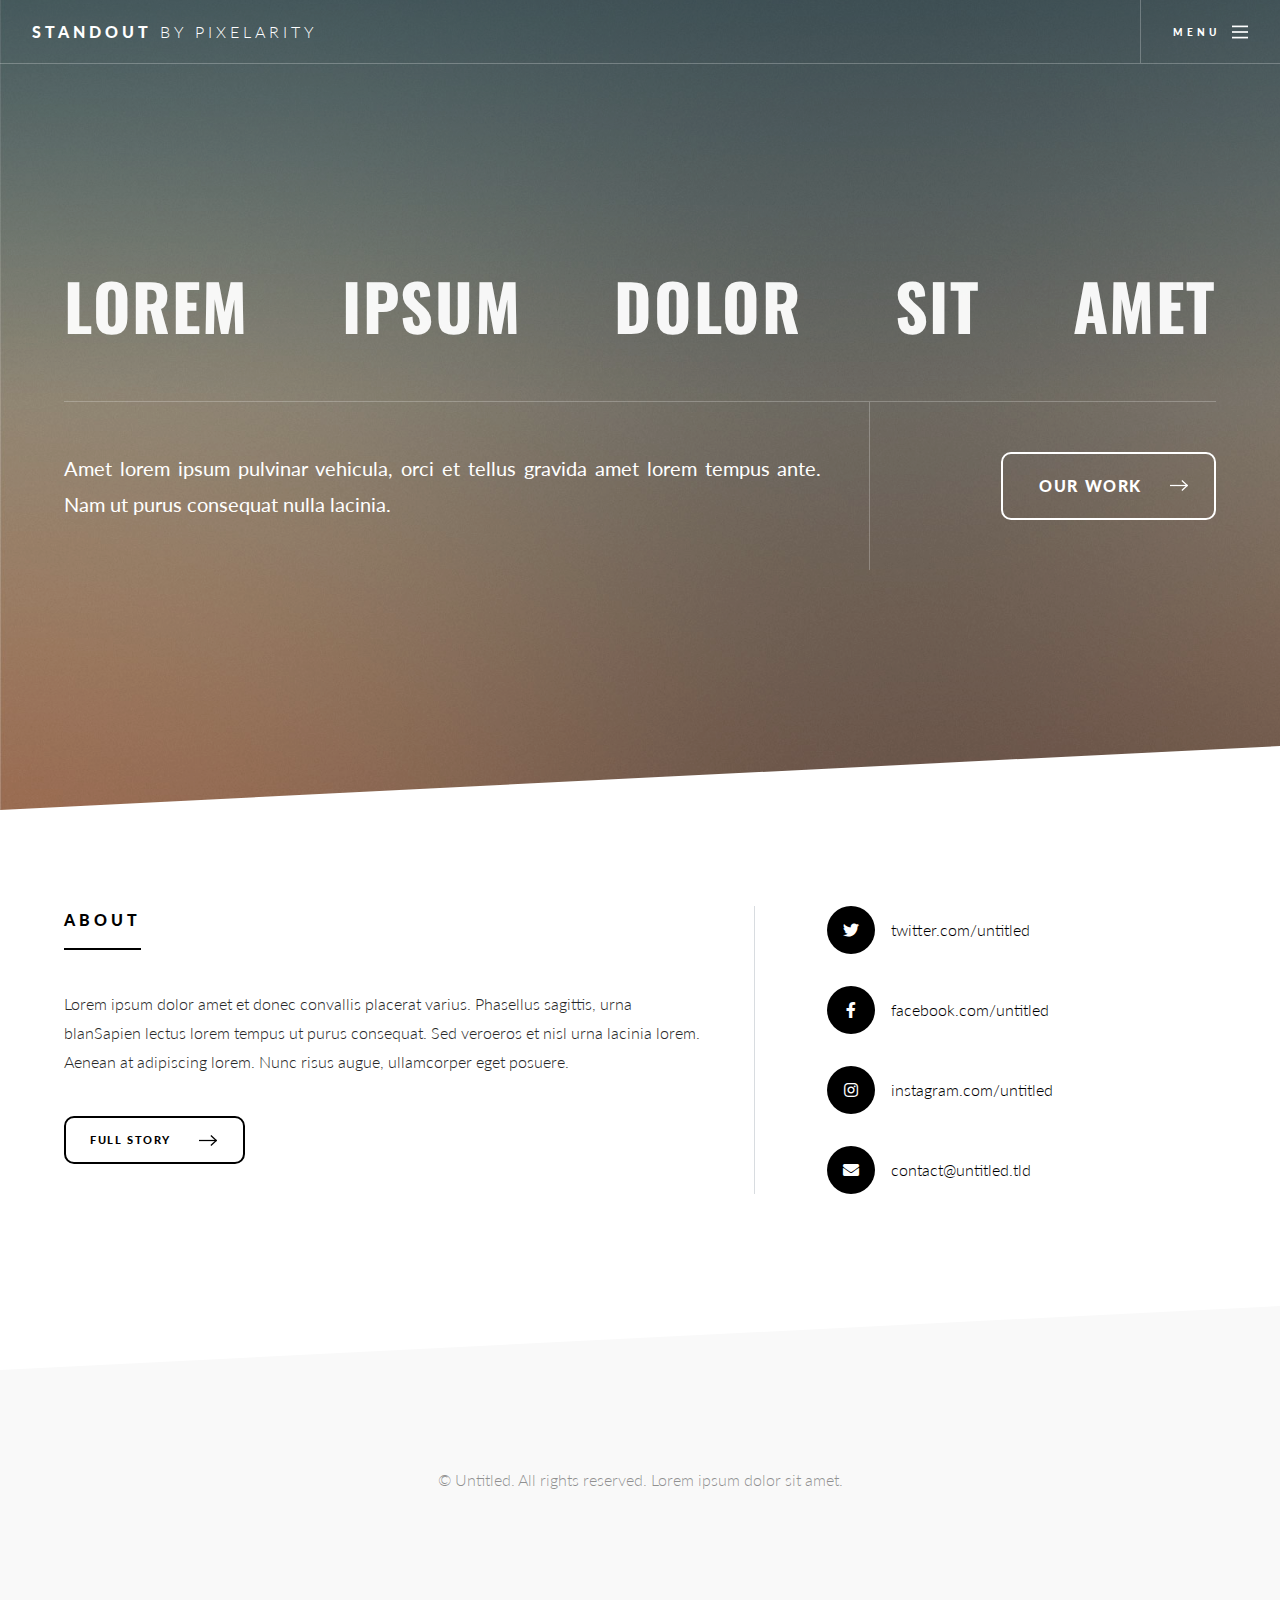
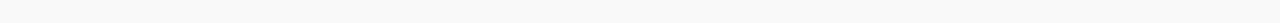
==== index.html @ 81790918 "Initial commit" ====
<!DOCTYPE HTML>
<!--
	Standout by Pixelarity
	pixelarity.com | hello@pixelarity.com
	License: pixelarity.com/license
-->
<html>
	<head>
		<title>Untitled</title>
		<meta charset="utf-8" />
		<meta name="viewport" content="width=device-width, initial-scale=1, user-scalable=no" />
		<link rel="stylesheet" href="assets/css/main.css" />
	</head>
	<body class="is-preload">

		<!-- Page wrapper -->
			<div id="page-wrapper">

				<!-- Header -->
					<header id="header" class="alt">
						<span class="logo"><a href="index.html">Standout <span>by Pixelarity</span></a></span>
						<a href="#menu"><span>Menu</span></a>
					</header>

				<!-- Nav -->
					<nav id="menu">
						<div class="inner">
							<h2>Menu</h2>
							<ul class="links">
								<li><a href="index.html">Home</a></li>
								<li><a href="portfolio.html">Portfolio</a></li>
								<li><a href="generic.html">Generic</a></li>
								<li><a href="elements.html">Elements</a></li>
							</ul>
							<a class="close"><span>Close</span></a>
						</div>
					</nav>

				<!-- Banner -->
					<section id="banner">
						<div class="inner">
							<h1>Lorem ipsum dolor sit amet</h1>
							<div class="content">
								<p>Amet lorem ipsum pulvinar vehicula, orci et tellus gravida amet lorem tempus ante. Nam ut purus consequat nulla lacinia.</p>
								<ul class="actions special">
									<li><a href="portfolio.html" class="button large next">Our Work</a></li>
								</ul>
							</div>
						</div>
					</section>

				<!-- Footer -->
					<section id="footer" class="wrapper">
						<div class="inner">
							<div class="split">
								<div class="content">
									<header>
										<h2>About</h2>
									</header>
									<p>Lorem ipsum dolor amet et donec convallis placerat varius. Phasellus sagittis, urna blanSapien lectus lorem tempus ut purus consequat. Sed veroeros et nisl urna lacinia lorem. Aenean at adipiscing lorem. Nunc risus augue, ullamcorper eget posuere.</p>
									<ul class="actions">
										<li><a href="#" class="button next">Full Story</a></li>
									</ul>
								</div>
								<ul class="contact-icons">
									<li><a href="#" class="icon brands alt fa-twitter"><span class="label">twitter.com/untitled</span></a></li>
									<li><a href="#" class="icon brands alt fa-facebook-f"><span class="label">facebook.com/untitled</span></a></li>
									<li><a href="#" class="icon brands alt fa-instagram"><span class="label">instagram.com/untitled</span></a></li>
									<li><a href="#" class="icon solid alt fa-envelope"><span class="label">contact@untitled.tld</span></a></li>
								</ul>
							</div>
						</div>
					</section>

				<!-- Copyright -->
					<section class="wrapper style2 copyright">
						<div class="inner">
							&copy; Untitled. All rights reserved. Lorem ipsum dolor sit amet.
						</div>
					</section>

			</div>

		<!-- Scripts -->
			<script src="assets/js/jquery.min.js"></script>
			<script src="assets/js/jquery.scrollex.min.js"></script>
			<script src="assets/js/jquery.scrolly.min.js"></script>
			<script src="assets/js/browser.min.js"></script>
			<script src="assets/js/breakpoints.min.js"></script>
			<script src="assets/js/util.js"></script>
			<script src="assets/js/main.js"></script>

	</body>
</html>
---- assets/css/main.css ----
@import url(fontawesome-all.min.css);
@import url("https://fonts.googleapis.com/css?family=Lato:300,400,700,900|Oswald:600");

/*
	Standout by Pixelarity
	pixelarity.com | hello@pixelarity.com
	License: pixelarity.com/license
*/

html, body, div, span, applet, object,
iframe, h1, h2, h3, h4, h5, h6, p, blockquote,
pre, a, abbr, acronym, address, big, cite,
code, del, dfn, em, img, ins, kbd, q, s, samp,
small, strike, strong, sub, sup, tt, var, b,
u, i, center, dl, dt, dd, ol, ul, li, fieldset,
form, label, legend, table, caption, tbody,
tfoot, thead, tr, th, td, article, aside,
canvas, details, embed, figure, figcaption,
footer, header, hgroup, menu, nav, output, ruby,
section, summary, time, mark, audio, video {
	margin: 0;
	padding: 0;
	border: 0;
	font-size: 100%;
	font: inherit;
	vertical-align: baseline;}

article, aside, details, figcaption, figure,
footer, header, hgroup, menu, nav, section {
	display: block;}

body {
	line-height: 1;
}

ol, ul {
	list-style: none;
}

blockquote, q {
	quotes: none;
}

	blockquote:before, blockquote:after, q:before, q:after {
		content: '';
		content: none;
	}

table {
	border-collapse: collapse;
	border-spacing: 0;
}

body {
	-webkit-text-size-adjust: none;
}

mark {
	background-color: transparent;
	color: inherit;
}

input::-moz-focus-inner {
	border: 0;
	padding: 0;
}

input, select, textarea {
	-moz-appearance: none;
	-webkit-appearance: none;
	-ms-appearance: none;
	appearance: none;
}

/* Basic */

	@-ms-viewport {
		width: device-width;
	}

	body {
		-ms-overflow-style: scrollbar;
	}

	@media screen and (max-width: 480px) {

		html, body {
			min-width: 320px;
		}

	}

	html {
		box-sizing: border-box;
	}

	*, *:before, *:after {
		box-sizing: inherit;
	}

	body {
		background: #ffffff;
	}

		body.is-preload *, body.is-preload *:before, body.is-preload *:after {
			-moz-animation: none !important;
			-webkit-animation: none !important;
			-ms-animation: none !important;
			animation: none !important;
			-moz-transition: none !important;
			-webkit-transition: none !important;
			-ms-transition: none !important;
			transition: none !important;
		}

/* Typography */

	html {
		font-size: 15pt;
	}

		@media screen and (max-width: 1680px) {

			html {
				font-size: 13pt;
			}

		}

		@media screen and (max-width: 1280px) {

			html {
				font-size: 12pt;
			}

		}

		@media screen and (max-width: 980px) {

			html {
				font-size: 12pt;
			}

		}

		@media screen and (max-width: 480px) {

			html {
				font-size: 12pt;
			}

		}

		@media screen and (max-width: 360px) {

			html {
				font-size: 11pt;
			}

		}

	body {
		background-color: #ffffff;
		color: #282828;
	}

	body, input, select, textarea {
		font-family: "Lato", Helvetica, sans-serif;
		font-weight: 300;
		font-size: 1rem;
		line-height: 1.8;
	}

	a {
		-moz-transition: color 0.2s ease-in-out;
		-webkit-transition: color 0.2s ease-in-out;
		-ms-transition: color 0.2s ease-in-out;
		transition: color 0.2s ease-in-out;
		text-decoration: underline;
	}

		a:hover {
			text-decoration: none;
		}

	strong, b {
		font-weight: 900;
	}

	em, i {
		font-style: italic;
	}

	p {
		margin: 0 0 2rem 0;
	}

	h1, h2, h3, h4, h5, h6 {
		font-weight: 900;
		letter-spacing: 0.25rem;
		line-height: 1.5;
		margin: 0 0 1.5rem 0;
		text-transform: uppercase;
	}

		h1 a, h2 a, h3 a, h4 a, h5 a, h6 a {
			color: inherit;
			text-decoration: none;
		}

	h1 {
		font-family: "Oswald", Helvetica, sans-serif;
		font-size: 4rem;
		letter-spacing: 0.1rem;
	}

	h2 {
		font-size: 1.75rem;
	}

	h3 {
		font-size: 1.5rem;
	}

	h4 {
		font-size: 1.25rem;
	}

	h5 {
		font-size: 1rem;
	}

	h6 {
		font-size: 0.75rem;
	}

	@media screen and (max-width: 1280px) {

		h1 {
			font-size: 3.5rem;
		}

	}

	@media screen and (max-width: 980px) {

		h1 {
			font-size: 3rem;
		}

		h2 {
			font-size: 1.5rem;
		}

		h3 {
			font-size: 1.25rem;
		}

	}

	@media screen and (max-width: 736px) {

		h1 {
			font-size: 1.75rem;
		}

		h2 {
			font-size: 1.5rem;
		}

		h3 {
			font-size: 1.25rem;
		}

	}

	sub {
		font-size: 0.8rem;
		position: relative;
		top: 0.5rem;
	}

	sup {
		font-size: 0.8rem;
		position: relative;
		top: -0.5rem;
	}

	blockquote {
		border-left: solid 0.5rem;
		font-style: italic;
		margin: 0 0 2rem 0;
		padding: 1rem 0 1rem 2rem;
	}

	code {
		border-radius: 10px;
		border: solid 1px;
		font-family: "Courier New", monospace;
		font-size: 0.9rem;
		margin: 0 0.25rem;
		padding: 0.25rem 0.65rem;
	}

	pre {
		-webkit-overflow-scrolling: touch;
		font-family: "Courier New", monospace;
		font-size: 0.9rem;
		margin: 0 0 2rem 0;
	}

		pre code {
			display: block;
			line-height: 1.75;
			padding: 1rem 1.5rem;
			overflow-x: auto;
		}

	hr {
		border: 0;
		border-bottom: solid 1px;
		margin: 2rem 0;
	}

		hr.major {
			margin: 4rem 0;
		}

		@media screen and (max-width: 736px) {

			hr.major {
				margin: 3rem 0;
			}

		}

	input, select, textarea {
		color: #000000;
	}

	a {
		color: #000000;
	}

	strong, b {
		color: #000000;
	}

	h1, h2, h3, h4, h5, h6 {
		color: #000000;
	}

	blockquote {
		border-left-color: rgba(99, 116, 133, 0.25);
	}

	code {
		background: rgba(99, 116, 133, 0.075);
		border-color: rgba(99, 116, 133, 0.25);
	}

	hr {
		border-bottom-color: rgba(99, 116, 133, 0.25);
	}

/* Row */

	.row {
		display: flex;
		flex-wrap: wrap;
		box-sizing: border-box;
		align-items: stretch;
	}

		.row > * {
			box-sizing: border-box;
		}

		.row.gtr-uniform > * > :last-child {
			margin-bottom: 0;
		}

		.row.aln-left {
			justify-content: flex-start;
		}

		.row.aln-center {
			justify-content: center;
		}

		.row.aln-right {
			justify-content: flex-end;
		}

		.row.aln-top {
			align-items: flex-start;
		}

		.row.aln-middle {
			align-items: center;
		}

		.row.aln-bottom {
			align-items: flex-end;
		}

		.row > .imp {
			order: -1;
		}

		.row > .col-1 {
			width: 8.33333%;
		}

		.row > .off-1 {
			margin-left: 8.33333%;
		}

		.row > .col-2 {
			width: 16.66667%;
		}

		.row > .off-2 {
			margin-left: 16.66667%;
		}

		.row > .col-3 {
			width: 25%;
		}

		.row > .off-3 {
			margin-left: 25%;
		}

		.row > .col-4 {
			width: 33.33333%;
		}

		.row > .off-4 {
			margin-left: 33.33333%;
		}

		.row > .col-5 {
			width: 41.66667%;
		}

		.row > .off-5 {
			margin-left: 41.66667%;
		}

		.row > .col-6 {
			width: 50%;
		}

		.row > .off-6 {
			margin-left: 50%;
		}

		.row > .col-7 {
			width: 58.33333%;
		}

		.row > .off-7 {
			margin-left: 58.33333%;
		}

		.row > .col-8 {
			width: 66.66667%;
		}

		.row > .off-8 {
			margin-left: 66.66667%;
		}

		.row > .col-9 {
			width: 75%;
		}

		.row > .off-9 {
			margin-left: 75%;
		}

		.row > .col-10 {
			width: 83.33333%;
		}

		.row > .off-10 {
			margin-left: 83.33333%;
		}

		.row > .col-11 {
			width: 91.66667%;
		}

		.row > .off-11 {
			margin-left: 91.66667%;
		}

		.row > .col-12 {
			width: 100%;
		}

		.row > .off-12 {
			margin-left: 100%;
		}

		.row.gtr-0 {
			margin-top: 0;
			margin-left: 0rem;
		}

			.row.gtr-0 > * {
				padding: 0 0 0 0rem;
			}

			.row.gtr-0.gtr-uniform {
				margin-top: 0rem;
			}

				.row.gtr-0.gtr-uniform > * {
					padding-top: 0rem;
				}

		.row.gtr-25 {
			margin-top: 0;
			margin-left: -0.5rem;
		}

			.row.gtr-25 > * {
				padding: 0 0 0 0.5rem;
			}

			.row.gtr-25.gtr-uniform {
				margin-top: -0.5rem;
			}

				.row.gtr-25.gtr-uniform > * {
					padding-top: 0.5rem;
				}

		.row.gtr-50 {
			margin-top: 0;
			margin-left: -1rem;
		}

			.row.gtr-50 > * {
				padding: 0 0 0 1rem;
			}

			.row.gtr-50.gtr-uniform {
				margin-top: -1rem;
			}

				.row.gtr-50.gtr-uniform > * {
					padding-top: 1rem;
				}

		.row {
			margin-top: 0;
			margin-left: -2rem;
		}

			.row > * {
				padding: 0 0 0 2rem;
			}

			.row.gtr-uniform {
				margin-top: -2rem;
			}

				.row.gtr-uniform > * {
					padding-top: 2rem;
				}

		.row.gtr-150 {
			margin-top: 0;
			margin-left: -3rem;
		}

			.row.gtr-150 > * {
				padding: 0 0 0 3rem;
			}

			.row.gtr-150.gtr-uniform {
				margin-top: -3rem;
			}

				.row.gtr-150.gtr-uniform > * {
					padding-top: 3rem;
				}

		.row.gtr-200 {
			margin-top: 0;
			margin-left: -4rem;
		}

			.row.gtr-200 > * {
				padding: 0 0 0 4rem;
			}

			.row.gtr-200.gtr-uniform {
				margin-top: -4rem;
			}

				.row.gtr-200.gtr-uniform > * {
					padding-top: 4rem;
				}

		@media screen and (max-width: 1680px) {

			.row {
				display: flex;
				flex-wrap: wrap;
				box-sizing: border-box;
				align-items: stretch;
			}

				.row > * {
					box-sizing: border-box;
				}

				.row.gtr-uniform > * > :last-child {
					margin-bottom: 0;
				}

				.row.aln-left {
					justify-content: flex-start;
				}

				.row.aln-center {
					justify-content: center;
				}

				.row.aln-right {
					justify-content: flex-end;
				}

				.row.aln-top {
					align-items: flex-start;
				}

				.row.aln-middle {
					align-items: center;
				}

				.row.aln-bottom {
					align-items: flex-end;
				}

				.row > .imp-xlarge {
					order: -1;
				}

				.row > .col-1-xlarge {
					width: 8.33333%;
				}

				.row > .off-1-xlarge {
					margin-left: 8.33333%;
				}

				.row > .col-2-xlarge {
					width: 16.66667%;
				}

				.row > .off-2-xlarge {
					margin-left: 16.66667%;
				}

				.row > .col-3-xlarge {
					width: 25%;
				}

				.row > .off-3-xlarge {
					margin-left: 25%;
				}

				.row > .col-4-xlarge {
					width: 33.33333%;
				}

				.row > .off-4-xlarge {
					margin-left: 33.33333%;
				}

				.row > .col-5-xlarge {
					width: 41.66667%;
				}

				.row > .off-5-xlarge {
					margin-left: 41.66667%;
				}

				.row > .col-6-xlarge {
					width: 50%;
				}

				.row > .off-6-xlarge {
					margin-left: 50%;
				}

				.row > .col-7-xlarge {
					width: 58.33333%;
				}

				.row > .off-7-xlarge {
					margin-left: 58.33333%;
				}

				.row > .col-8-xlarge {
					width: 66.66667%;
				}

				.row > .off-8-xlarge {
					margin-left: 66.66667%;
				}

				.row > .col-9-xlarge {
					width: 75%;
				}

				.row > .off-9-xlarge {
					margin-left: 75%;
				}

				.row > .col-10-xlarge {
					width: 83.33333%;
				}

				.row > .off-10-xlarge {
					margin-left: 83.33333%;
				}

				.row > .col-11-xlarge {
					width: 91.66667%;
				}

				.row > .off-11-xlarge {
					margin-left: 91.66667%;
				}

				.row > .col-12-xlarge {
					width: 100%;
				}

				.row > .off-12-xlarge {
					margin-left: 100%;
				}

				.row.gtr-0 {
					margin-top: 0;
					margin-left: 0rem;
				}

					.row.gtr-0 > * {
						padding: 0 0 0 0rem;
					}

					.row.gtr-0.gtr-uniform {
						margin-top: 0rem;
					}

						.row.gtr-0.gtr-uniform > * {
							padding-top: 0rem;
						}

				.row.gtr-25 {
					margin-top: 0;
					margin-left: -0.5rem;
				}

					.row.gtr-25 > * {
						padding: 0 0 0 0.5rem;
					}

					.row.gtr-25.gtr-uniform {
						margin-top: -0.5rem;
					}

						.row.gtr-25.gtr-uniform > * {
							padding-top: 0.5rem;
						}

				.row.gtr-50 {
					margin-top: 0;
					margin-left: -1rem;
				}

					.row.gtr-50 > * {
						padding: 0 0 0 1rem;
					}

					.row.gtr-50.gtr-uniform {
						margin-top: -1rem;
					}

						.row.gtr-50.gtr-uniform > * {
							padding-top: 1rem;
						}

				.row {
					margin-top: 0;
					margin-left: -2rem;
				}

					.row > * {
						padding: 0 0 0 2rem;
					}

					.row.gtr-uniform {
						margin-top: -2rem;
					}

						.row.gtr-uniform > * {
							padding-top: 2rem;
						}

				.row.gtr-150 {
					margin-top: 0;
					margin-left: -3rem;
				}

					.row.gtr-150 > * {
						padding: 0 0 0 3rem;
					}

					.row.gtr-150.gtr-uniform {
						margin-top: -3rem;
					}

						.row.gtr-150.gtr-uniform > * {
							padding-top: 3rem;
						}

				.row.gtr-200 {
					margin-top: 0;
					margin-left: -4rem;
				}

					.row.gtr-200 > * {
						padding: 0 0 0 4rem;
					}

					.row.gtr-200.gtr-uniform {
						margin-top: -4rem;
					}

						.row.gtr-200.gtr-uniform > * {
							padding-top: 4rem;
						}

		}

		@media screen and (max-width: 1280px) {

			.row {
				display: flex;
				flex-wrap: wrap;
				box-sizing: border-box;
				align-items: stretch;
			}

				.row > * {
					box-sizing: border-box;
				}

				.row.gtr-uniform > * > :last-child {
					margin-bottom: 0;
				}

				.row.aln-left {
					justify-content: flex-start;
				}

				.row.aln-center {
					justify-content: center;
				}

				.row.aln-right {
					justify-content: flex-end;
				}

				.row.aln-top {
					align-items: flex-start;
				}

				.row.aln-middle {
					align-items: center;
				}

				.row.aln-bottom {
					align-items: flex-end;
				}

				.row > .imp-large {
					order: -1;
				}

				.row > .col-1-large {
					width: 8.33333%;
				}

				.row > .off-1-large {
					margin-left: 8.33333%;
				}

				.row > .col-2-large {
					width: 16.66667%;
				}

				.row > .off-2-large {
					margin-left: 16.66667%;
				}

				.row > .col-3-large {
					width: 25%;
				}

				.row > .off-3-large {
					margin-left: 25%;
				}

				.row > .col-4-large {
					width: 33.33333%;
				}

				.row > .off-4-large {
					margin-left: 33.33333%;
				}

				.row > .col-5-large {
					width: 41.66667%;
				}

				.row > .off-5-large {
					margin-left: 41.66667%;
				}

				.row > .col-6-large {
					width: 50%;
				}

				.row > .off-6-large {
					margin-left: 50%;
				}

				.row > .col-7-large {
					width: 58.33333%;
				}

				.row > .off-7-large {
					margin-left: 58.33333%;
				}

				.row > .col-8-large {
					width: 66.66667%;
				}

				.row > .off-8-large {
					margin-left: 66.66667%;
				}

				.row > .col-9-large {
					width: 75%;
				}

				.row > .off-9-large {
					margin-left: 75%;
				}

				.row > .col-10-large {
					width: 83.33333%;
				}

				.row > .off-10-large {
					margin-left: 83.33333%;
				}

				.row > .col-11-large {
					width: 91.66667%;
				}

				.row > .off-11-large {
					margin-left: 91.66667%;
				}

				.row > .col-12-large {
					width: 100%;
				}

				.row > .off-12-large {
					margin-left: 100%;
				}

				.row.gtr-0 {
					margin-top: 0;
					margin-left: 0rem;
				}

					.row.gtr-0 > * {
						padding: 0 0 0 0rem;
					}

					.row.gtr-0.gtr-uniform {
						margin-top: 0rem;
					}

						.row.gtr-0.gtr-uniform > * {
							padding-top: 0rem;
						}

				.row.gtr-25 {
					margin-top: 0;
					margin-left: -0.375rem;
				}

					.row.gtr-25 > * {
						padding: 0 0 0 0.375rem;
					}

					.row.gtr-25.gtr-uniform {
						margin-top: -0.375rem;
					}

						.row.gtr-25.gtr-uniform > * {
							padding-top: 0.375rem;
						}

				.row.gtr-50 {
					margin-top: 0;
					margin-left: -0.75rem;
				}

					.row.gtr-50 > * {
						padding: 0 0 0 0.75rem;
					}

					.row.gtr-50.gtr-uniform {
						margin-top: -0.75rem;
					}

						.row.gtr-50.gtr-uniform > * {
							padding-top: 0.75rem;
						}

				.row {
					margin-top: 0;
					margin-left: -1.5rem;
				}

					.row > * {
						padding: 0 0 0 1.5rem;
					}

					.row.gtr-uniform {
						margin-top: -1.5rem;
					}

						.row.gtr-uniform > * {
							padding-top: 1.5rem;
						}

				.row.gtr-150 {
					margin-top: 0;
					margin-left: -2.25rem;
				}

					.row.gtr-150 > * {
						padding: 0 0 0 2.25rem;
					}

					.row.gtr-150.gtr-uniform {
						margin-top: -2.25rem;
					}

						.row.gtr-150.gtr-uniform > * {
							padding-top: 2.25rem;
						}

				.row.gtr-200 {
					margin-top: 0;
					margin-left: -3rem;
				}

					.row.gtr-200 > * {
						padding: 0 0 0 3rem;
					}

					.row.gtr-200.gtr-uniform {
						margin-top: -3rem;
					}

						.row.gtr-200.gtr-uniform > * {
							padding-top: 3rem;
						}

		}

		@media screen and (max-width: 980px) {

			.row {
				display: flex;
				flex-wrap: wrap;
				box-sizing: border-box;
				align-items: stretch;
			}

				.row > * {
					box-sizing: border-box;
				}

				.row.gtr-uniform > * > :last-child {
					margin-bottom: 0;
				}

				.row.aln-left {
					justify-content: flex-start;
				}

				.row.aln-center {
					justify-content: center;
				}

				.row.aln-right {
					justify-content: flex-end;
				}

				.row.aln-top {
					align-items: flex-start;
				}

				.row.aln-middle {
					align-items: center;
				}

				.row.aln-bottom {
					align-items: flex-end;
				}

				.row > .imp-medium {
					order: -1;
				}

				.row > .col-1-medium {
					width: 8.33333%;
				}

				.row > .off-1-medium {
					margin-left: 8.33333%;
				}

				.row > .col-2-medium {
					width: 16.66667%;
				}

				.row > .off-2-medium {
					margin-left: 16.66667%;
				}

				.row > .col-3-medium {
					width: 25%;
				}

				.row > .off-3-medium {
					margin-left: 25%;
				}

				.row > .col-4-medium {
					width: 33.33333%;
				}

				.row > .off-4-medium {
					margin-left: 33.33333%;
				}

				.row > .col-5-medium {
					width: 41.66667%;
				}

				.row > .off-5-medium {
					margin-left: 41.66667%;
				}

				.row > .col-6-medium {
					width: 50%;
				}

				.row > .off-6-medium {
					margin-left: 50%;
				}

				.row > .col-7-medium {
					width: 58.33333%;
				}

				.row > .off-7-medium {
					margin-left: 58.33333%;
				}

				.row > .col-8-medium {
					width: 66.66667%;
				}

				.row > .off-8-medium {
					margin-left: 66.66667%;
				}

				.row > .col-9-medium {
					width: 75%;
				}

				.row > .off-9-medium {
					margin-left: 75%;
				}

				.row > .col-10-medium {
					width: 83.33333%;
				}

				.row > .off-10-medium {
					margin-left: 83.33333%;
				}

				.row > .col-11-medium {
					width: 91.66667%;
				}

				.row > .off-11-medium {
					margin-left: 91.66667%;
				}

				.row > .col-12-medium {
					width: 100%;
				}

				.row > .off-12-medium {
					margin-left: 100%;
				}

				.row.gtr-0 {
					margin-top: 0;
					margin-left: 0rem;
				}

					.row.gtr-0 > * {
						padding: 0 0 0 0rem;
					}

					.row.gtr-0.gtr-uniform {
						margin-top: 0rem;
					}

						.row.gtr-0.gtr-uniform > * {
							padding-top: 0rem;
						}

				.row.gtr-25 {
					margin-top: 0;
					margin-left: -0.375rem;
				}

					.row.gtr-25 > * {
						padding: 0 0 0 0.375rem;
					}

					.row.gtr-25.gtr-uniform {
						margin-top: -0.375rem;
					}

						.row.gtr-25.gtr-uniform > * {
							padding-top: 0.375rem;
						}

				.row.gtr-50 {
					margin-top: 0;
					margin-left: -0.75rem;
				}

					.row.gtr-50 > * {
						padding: 0 0 0 0.75rem;
					}

					.row.gtr-50.gtr-uniform {
						margin-top: -0.75rem;
					}

						.row.gtr-50.gtr-uniform > * {
							padding-top: 0.75rem;
						}

				.row {
					margin-top: 0;
					margin-left: -1.5rem;
				}

					.row > * {
						padding: 0 0 0 1.5rem;
					}

					.row.gtr-uniform {
						margin-top: -1.5rem;
					}

						.row.gtr-uniform > * {
							padding-top: 1.5rem;
						}

				.row.gtr-150 {
					margin-top: 0;
					margin-left: -2.25rem;
				}

					.row.gtr-150 > * {
						padding: 0 0 0 2.25rem;
					}

					.row.gtr-150.gtr-uniform {
						margin-top: -2.25rem;
					}

						.row.gtr-150.gtr-uniform > * {
							padding-top: 2.25rem;
						}

				.row.gtr-200 {
					margin-top: 0;
					margin-left: -3rem;
				}

					.row.gtr-200 > * {
						padding: 0 0 0 3rem;
					}

					.row.gtr-200.gtr-uniform {
						margin-top: -3rem;
					}

						.row.gtr-200.gtr-uniform > * {
							padding-top: 3rem;
						}

		}

		@media screen and (max-width: 736px) {

			.row {
				display: flex;
				flex-wrap: wrap;
				box-sizing: border-box;
				align-items: stretch;
			}

				.row > * {
					box-sizing: border-box;
				}

				.row.gtr-uniform > * > :last-child {
					margin-bottom: 0;
				}

				.row.aln-left {
					justify-content: flex-start;
				}

				.row.aln-center {
					justify-content: center;
				}

				.row.aln-right {
					justify-content: flex-end;
				}

				.row.aln-top {
					align-items: flex-start;
				}

				.row.aln-middle {
					align-items: center;
				}

				.row.aln-bottom {
					align-items: flex-end;
				}

				.row > .imp-small {
					order: -1;
				}

				.row > .col-1-small {
					width: 8.33333%;
				}

				.row > .off-1-small {
					margin-left: 8.33333%;
				}

				.row > .col-2-small {
					width: 16.66667%;
				}

				.row > .off-2-small {
					margin-left: 16.66667%;
				}

				.row > .col-3-small {
					width: 25%;
				}

				.row > .off-3-small {
					margin-left: 25%;
				}

				.row > .col-4-small {
					width: 33.33333%;
				}

				.row > .off-4-small {
					margin-left: 33.33333%;
				}

				.row > .col-5-small {
					width: 41.66667%;
				}

				.row > .off-5-small {
					margin-left: 41.66667%;
				}

				.row > .col-6-small {
					width: 50%;
				}

				.row > .off-6-small {
					margin-left: 50%;
				}

				.row > .col-7-small {
					width: 58.33333%;
				}

				.row > .off-7-small {
					margin-left: 58.33333%;
				}

				.row > .col-8-small {
					width: 66.66667%;
				}

				.row > .off-8-small {
					margin-left: 66.66667%;
				}

				.row > .col-9-small {
					width: 75%;
				}

				.row > .off-9-small {
					margin-left: 75%;
				}

				.row > .col-10-small {
					width: 83.33333%;
				}

				.row > .off-10-small {
					margin-left: 83.33333%;
				}

				.row > .col-11-small {
					width: 91.66667%;
				}

				.row > .off-11-small {
					margin-left: 91.66667%;
				}

				.row > .col-12-small {
					width: 100%;
				}

				.row > .off-12-small {
					margin-left: 100%;
				}

				.row.gtr-0 {
					margin-top: 0;
					margin-left: 0rem;
				}

					.row.gtr-0 > * {
						padding: 0 0 0 0rem;
					}

					.row.gtr-0.gtr-uniform {
						margin-top: 0rem;
					}

						.row.gtr-0.gtr-uniform > * {
							padding-top: 0rem;
						}

				.row.gtr-25 {
					margin-top: 0;
					margin-left: -0.3125rem;
				}

					.row.gtr-25 > * {
						padding: 0 0 0 0.3125rem;
					}

					.row.gtr-25.gtr-uniform {
						margin-top: -0.3125rem;
					}

						.row.gtr-25.gtr-uniform > * {
							padding-top: 0.3125rem;
						}

				.row.gtr-50 {
					margin-top: 0;
					margin-left: -0.625rem;
				}

					.row.gtr-50 > * {
						padding: 0 0 0 0.625rem;
					}

					.row.gtr-50.gtr-uniform {
						margin-top: -0.625rem;
					}

						.row.gtr-50.gtr-uniform > * {
							padding-top: 0.625rem;
						}

				.row {
					margin-top: 0;
					margin-left: -1.25rem;
				}

					.row > * {
						padding: 0 0 0 1.25rem;
					}

					.row.gtr-uniform {
						margin-top: -1.25rem;
					}

						.row.gtr-uniform > * {
							padding-top: 1.25rem;
						}

				.row.gtr-150 {
					margin-top: 0;
					margin-left: -1.875rem;
				}

					.row.gtr-150 > * {
						padding: 0 0 0 1.875rem;
					}

					.row.gtr-150.gtr-uniform {
						margin-top: -1.875rem;
					}

						.row.gtr-150.gtr-uniform > * {
							padding-top: 1.875rem;
						}

				.row.gtr-200 {
					margin-top: 0;
					margin-left: -2.5rem;
				}

					.row.gtr-200 > * {
						padding: 0 0 0 2.5rem;
					}

					.row.gtr-200.gtr-uniform {
						margin-top: -2.5rem;
					}

						.row.gtr-200.gtr-uniform > * {
							padding-top: 2.5rem;
						}

		}

		@media screen and (max-width: 480px) {

			.row {
				display: flex;
				flex-wrap: wrap;
				box-sizing: border-box;
				align-items: stretch;
			}

				.row > * {
					box-sizing: border-box;
				}

				.row.gtr-uniform > * > :last-child {
					margin-bottom: 0;
				}

				.row.aln-left {
					justify-content: flex-start;
				}

				.row.aln-center {
					justify-content: center;
				}

				.row.aln-right {
					justify-content: flex-end;
				}

				.row.aln-top {
					align-items: flex-start;
				}

				.row.aln-middle {
					align-items: center;
				}

				.row.aln-bottom {
					align-items: flex-end;
				}

				.row > .imp-xsmall {
					order: -1;
				}

				.row > .col-1-xsmall {
					width: 8.33333%;
				}

				.row > .off-1-xsmall {
					margin-left: 8.33333%;
				}

				.row > .col-2-xsmall {
					width: 16.66667%;
				}

				.row > .off-2-xsmall {
					margin-left: 16.66667%;
				}

				.row > .col-3-xsmall {
					width: 25%;
				}

				.row > .off-3-xsmall {
					margin-left: 25%;
				}

				.row > .col-4-xsmall {
					width: 33.33333%;
				}

				.row > .off-4-xsmall {
					margin-left: 33.33333%;
				}

				.row > .col-5-xsmall {
					width: 41.66667%;
				}

				.row > .off-5-xsmall {
					margin-left: 41.66667%;
				}

				.row > .col-6-xsmall {
					width: 50%;
				}

				.row > .off-6-xsmall {
					margin-left: 50%;
				}

				.row > .col-7-xsmall {
					width: 58.33333%;
				}

				.row > .off-7-xsmall {
					margin-left: 58.33333%;
				}

				.row > .col-8-xsmall {
					width: 66.66667%;
				}

				.row > .off-8-xsmall {
					margin-left: 66.66667%;
				}

				.row > .col-9-xsmall {
					width: 75%;
				}

				.row > .off-9-xsmall {
					margin-left: 75%;
				}

				.row > .col-10-xsmall {
					width: 83.33333%;
				}

				.row > .off-10-xsmall {
					margin-left: 83.33333%;
				}

				.row > .col-11-xsmall {
					width: 91.66667%;
				}

				.row > .off-11-xsmall {
					margin-left: 91.66667%;
				}

				.row > .col-12-xsmall {
					width: 100%;
				}

				.row > .off-12-xsmall {
					margin-left: 100%;
				}

				.row.gtr-0 {
					margin-top: 0;
					margin-left: 0rem;
				}

					.row.gtr-0 > * {
						padding: 0 0 0 0rem;
					}

					.row.gtr-0.gtr-uniform {
						margin-top: 0rem;
					}

						.row.gtr-0.gtr-uniform > * {
							padding-top: 0rem;
						}

				.row.gtr-25 {
					margin-top: 0;
					margin-left: -0.3125rem;
				}

					.row.gtr-25 > * {
						padding: 0 0 0 0.3125rem;
					}

					.row.gtr-25.gtr-uniform {
						margin-top: -0.3125rem;
					}

						.row.gtr-25.gtr-uniform > * {
							padding-top: 0.3125rem;
						}

				.row.gtr-50 {
					margin-top: 0;
					margin-left: -0.625rem;
				}

					.row.gtr-50 > * {
						padding: 0 0 0 0.625rem;
					}

					.row.gtr-50.gtr-uniform {
						margin-top: -0.625rem;
					}

						.row.gtr-50.gtr-uniform > * {
							padding-top: 0.625rem;
						}

				.row {
					margin-top: 0;
					margin-left: -1.25rem;
				}

					.row > * {
						padding: 0 0 0 1.25rem;
					}

					.row.gtr-uniform {
						margin-top: -1.25rem;
					}

						.row.gtr-uniform > * {
							padding-top: 1.25rem;
						}

				.row.gtr-150 {
					margin-top: 0;
					margin-left: -1.875rem;
				}

					.row.gtr-150 > * {
						padding: 0 0 0 1.875rem;
					}

					.row.gtr-150.gtr-uniform {
						margin-top: -1.875rem;
					}

						.row.gtr-150.gtr-uniform > * {
							padding-top: 1.875rem;
						}

				.row.gtr-200 {
					margin-top: 0;
					margin-left: -2.5rem;
				}

					.row.gtr-200 > * {
						padding: 0 0 0 2.5rem;
					}

					.row.gtr-200.gtr-uniform {
						margin-top: -2.5rem;
					}

						.row.gtr-200.gtr-uniform > * {
							padding-top: 2.5rem;
						}

		}

/* Box */

	.box {
		border: solid 1px;
		border-radius: 10px;
		margin-bottom: 2rem;
		padding: 1.5rem;
	}

		.box > :last-child {
			margin-bottom: 0;
		}

		.box.alt {
			border: 0;
			border-radius: 0;
			padding: 0;
		}

	.box {
		border-color: rgba(99, 116, 133, 0.25);
	}

/* Button */

	input[type="submit"],
	input[type="reset"],
	input[type="button"],
	button,
	.button {
		-moz-appearance: none;
		-webkit-appearance: none;
		-ms-appearance: none;
		appearance: none;
		-moz-transition: background-color 0.2s ease-in-out, color 0.2s ease-in-out;
		-webkit-transition: background-color 0.2s ease-in-out, color 0.2s ease-in-out;
		-ms-transition: background-color 0.2s ease-in-out, color 0.2s ease-in-out;
		transition: background-color 0.2s ease-in-out, color 0.2s ease-in-out;
		border-radius: 10px;
		border: 2px solid;
		cursor: pointer;
		display: inline-block;
		font-size: 0.7rem;
		font-weight: 900;
		height: 3rem;
		letter-spacing: 0.1rem;
		line-height: 2.75rem;
		padding: 0 1.5rem;
		position: relative;
		text-align: center;
		text-decoration: none;
		text-transform: uppercase;
		white-space: nowrap;
	}

		input[type="submit"].icon,
		input[type="reset"].icon,
		input[type="button"].icon,
		button.icon,
		.button.icon {
			border-bottom: 2px solid;
		}

			input[type="submit"].icon:before,
			input[type="reset"].icon:before,
			input[type="button"].icon:before,
			button.icon:before,
			.button.icon:before {
				margin-right: 0.5rem;
			}

		input[type="submit"].fit,
		input[type="reset"].fit,
		input[type="button"].fit,
		button.fit,
		.button.fit {
			width: 100%;
		}

		input[type="submit"].small,
		input[type="reset"].small,
		input[type="button"].small,
		button.small,
		.button.small {
			font-size: 0.65rem;
			height: 2.5rem;
			line-height: 2.25rem;
		}

		input[type="submit"].large,
		input[type="reset"].large,
		input[type="button"].large,
		button.large,
		.button.large {
			font-size: 1rem;
			height: 3.75rem;
			line-height: 3.5rem;
			padding: 0 2.25rem;
		}

		input[type="submit"].next,
		input[type="reset"].next,
		input[type="button"].next,
		button.next,
		.button.next {
			padding-right: 4.5rem;
		}

			input[type="submit"].next.fit,
			input[type="reset"].next.fit,
			input[type="button"].next.fit,
			button.next.fit,
			.button.next.fit {
				padding-left: 1.5rem !important;
				text-align: left;
			}

			input[type="submit"].next:after,
			input[type="reset"].next:after,
			input[type="button"].next:after,
			button.next:after,
			.button.next:after {
				background-position: center right;
				background-repeat: no-repeat;
				background-size: 25px 15px;
				content: '';
				display: block;
				height: 100%;
				position: absolute;
				right: 1.5rem;
				top: 0;
				vertical-align: middle;
				width: 1.25rem;
			}

		input[type="submit"].disabled, input[type="submit"]:disabled,
		input[type="reset"].disabled,
		input[type="reset"]:disabled,
		input[type="button"].disabled,
		input[type="button"]:disabled,
		button.disabled,
		button:disabled,
		.button.disabled,
		.button:disabled {
			pointer-events: none;
			opacity: 0.25;
		}

		@media screen and (max-width: 1280px) {

			input[type="submit"].large,
			input[type="reset"].large,
			input[type="button"].large,
			button.large,
			.button.large {
				font-size: 1rem;
				height: 4.25rem;
				line-height: 4rem;
			}

		}

		@media screen and (max-width: 736px) {

			input[type="submit"].alt,
			input[type="reset"].alt,
			input[type="button"].alt,
			button.alt,
			.button.alt {
				padding-left: 1.5rem !important;
				text-align: left;
			}

			input[type="submit"].large,
			input[type="reset"].large,
			input[type="button"].large,
			button.large,
			.button.large {
				font-size: 0.85rem;
				height: 3.75rem;
				line-height: 3.5rem;
				text-align: left;
			}

		}

		@media screen and (max-width: 480px) {

			input[type="submit"],
			input[type="reset"],
			input[type="button"],
			button,
			.button {
				padding: 0;
			}

		}

	input[type="submit"],
	input[type="reset"],
	input[type="button"],
	button,
	.button {
		background-color: transparent;
		border-color: #000000;
		color: #000000 !important;
	}

		input[type="submit"]:after,
		input[type="reset"]:after,
		input[type="button"]:after,
		button:after,
		.button:after {
			background-image: url("data:image/svg+xml;charset=utf8,%3Csvg xmlns='http://www.w3.org/2000/svg' xmlns:xlink='http://www.w3.org/1999/xlink' width='36px' height='24px' viewBox='0 0 36 24' zoomAndPan='disable'%3E%3Cstyle%3Eline %7B stroke: %23000000%3B stroke-width: 2px%3B %7D%3C/style%3E%3Cline x1='0' y1='12' x2='34' y2='12' /%3E%3Cline x1='25' y1='4' x2='34' y2='12.5' /%3E%3Cline x1='25' y1='20' x2='34' y2='11.5' /%3E%3C/svg%3E");
		}

		input[type="submit"]:hover, input[type="submit"]:focus,
		input[type="reset"]:hover,
		input[type="reset"]:focus,
		input[type="button"]:hover,
		input[type="button"]:focus,
		button:hover,
		button:focus,
		.button:hover,
		.button:focus {
			background-color: rgba(99, 116, 133, 0.075);
		}

		input[type="submit"]:active,
		input[type="reset"]:active,
		input[type="button"]:active,
		button:active,
		.button:active {
			background-color: rgba(99, 116, 133, 0.175);
		}

		input[type="submit"].icon:before,
		input[type="reset"].icon:before,
		input[type="button"].icon:before,
		button.icon:before,
		.button.icon:before {
			color: #000000;
		}

		input[type="submit"].primary,
		input[type="reset"].primary,
		input[type="button"].primary,
		button.primary,
		.button.primary {
			box-shadow: none;
			background-color: #000000;
			color: #ffffff !important;
		}

			input[type="submit"].primary:hover,
			input[type="reset"].primary:hover,
			input[type="button"].primary:hover,
			button.primary:hover,
			.button.primary:hover {
				background-color: rgba(0, 0, 0, 0.75);
			}

			input[type="submit"].primary.icon:before,
			input[type="reset"].primary.icon:before,
			input[type="button"].primary.icon:before,
			button.primary.icon:before,
			.button.primary.icon:before {
				color: #ffffff !important;
			}

/* Form */

	form {
		margin: 0 0 2rem 0;
	}

		form > :last-child {
			margin-bottom: 0;
		}

		form > .fields {
			display: -moz-flex;
			display: -webkit-flex;
			display: -ms-flex;
			display: flex;
			-moz-flex-wrap: wrap;
			-webkit-flex-wrap: wrap;
			-ms-flex-wrap: wrap;
			flex-wrap: wrap;
			width: calc(100% + 3rem);
			margin: -1.5rem 0 2rem -1.5rem;
		}

			form > .fields > .field {
				-moz-flex-grow: 0;
				-webkit-flex-grow: 0;
				-ms-flex-grow: 0;
				flex-grow: 0;
				-moz-flex-shrink: 0;
				-webkit-flex-shrink: 0;
				-ms-flex-shrink: 0;
				flex-shrink: 0;
				padding: 1.5rem 0 0 1.5rem;
				width: calc(100% - 1.5rem);
			}

				form > .fields > .field.half {
					width: calc(50% - 0.75rem);
				}

				form > .fields > .field.third {
					width: calc(100%/3 - 0.5rem);
				}

				form > .fields > .field.quarter {
					width: calc(25% - 0.375rem);
				}

		@media screen and (max-width: 480px) {

			form > .fields {
				width: calc(100% + 3rem);
				margin: -1.5rem 0 2rem -1.5rem;
			}

				form > .fields > .field {
					padding: 1.5rem 0 0 1.5rem;
					width: calc(100% - 1.5rem);
				}

					form > .fields > .field.half {
						width: calc(100% - 1.5rem);
					}

					form > .fields > .field.third {
						width: calc(100% - 1.5rem);
					}

					form > .fields > .field.quarter {
						width: calc(100% - 1.5rem);
					}

		}

	label {
		display: block;
		font-size: 0.9rem;
		font-weight: 900;
		margin: 0 0 1rem 0;
	}

	input[type="text"],
	input[type="password"],
	input[type="email"],
	select,
	textarea {
		-moz-appearance: none;
		-webkit-appearance: none;
		-ms-appearance: none;
		appearance: none;
		border-radius: 10px;
		border: solid 1px;
		color: inherit;
		display: block;
		outline: 0;
		padding: 0 1rem;
		text-decoration: none;
		width: 100%;
	}

		input[type="text"]:invalid,
		input[type="password"]:invalid,
		input[type="email"]:invalid,
		select:invalid,
		textarea:invalid {
			box-shadow: none;
		}

	select {
		background-position: calc(100% - 1rem) center;
		background-repeat: no-repeat;
		background-size: 1.25rem;
		height: 3rem;
		padding-right: 3rem;
		text-overflow: ellipsis;
	}

		select:focus::-ms-value {
			background-color: transparent;
		}

		select::-ms-expand {
			display: none;
		}

	input[type="text"],
	input[type="password"],
	input[type="email"],
	select {
		height: 3rem;
	}

	textarea {
		padding: 0.75rem 1rem;
	}

	input[type="checkbox"],
	input[type="radio"] {
		-moz-appearance: none;
		-webkit-appearance: none;
		-ms-appearance: none;
		appearance: none;
		display: block;
		float: left;
		margin-right: -2rem;
		opacity: 0;
		width: 1rem;
		z-index: -1;
	}

		input[type="checkbox"] + label,
		input[type="radio"] + label {
			text-decoration: none;
			cursor: pointer;
			display: inline-block;
			font-size: 1rem;
			font-weight: 300;
			padding-left: 2.55rem;
			padding-right: 0.75rem;
			position: relative;
		}

			input[type="checkbox"] + label:before,
			input[type="radio"] + label:before {
				-moz-osx-font-smoothing: grayscale;
				-webkit-font-smoothing: antialiased;
				display: inline-block;
				font-style: normal;
				font-variant: normal;
				text-rendering: auto;
				line-height: 1;
				text-transform: none !important;
				font-family: 'Font Awesome 5 Free';
				font-weight: 900;
			}

			input[type="checkbox"] + label:before,
			input[type="radio"] + label:before {
				border-radius: 10px;
				border: solid 1px;
				content: '';
				display: inline-block;
				font-size: 0.8rem;
				height: 1.8rem;
				left: 0;
				line-height: 1.8rem;
				position: absolute;
				text-align: center;
				top: 0;
				width: 1.8rem;
			}

		input[type="checkbox"]:checked + label:before,
		input[type="radio"]:checked + label:before {
			content: '\f00c';
		}

	input[type="checkbox"] + label:before {
		border-radius: 10px;
	}

	input[type="radio"] + label:before {
		border-radius: 100%;
	}

	::-webkit-input-placeholder {
		opacity: 1.0;
	}

	:-moz-placeholder {
		opacity: 1.0;
	}

	::-moz-placeholder {
		opacity: 1.0;
	}

	:-ms-input-placeholder {
		opacity: 1.0;
	}

	label {
		color: #000000;
	}

	input[type="text"],
	input[type="password"],
	input[type="email"],
	select,
	textarea {
		background-color: #ffffff;
		border-color: rgba(99, 116, 133, 0.25);
	}

		input[type="text"]:focus,
		input[type="password"]:focus,
		input[type="email"]:focus,
		select:focus,
		textarea:focus {
			border-color: #000000;
			box-shadow: 0 0 0 1px #000000;
		}

	select {
		background-image: url("data:image/svg+xml;charset=utf8,%3Csvg xmlns='http://www.w3.org/2000/svg' width='40' height='40' preserveAspectRatio='none' viewBox='0 0 40 40'%3E%3Cpath d='M9.4,12.3l10.4,10.4l10.4-10.4c0.2-0.2,0.5-0.4,0.9-0.4c0.3,0,0.6,0.1,0.9,0.4l3.3,3.3c0.2,0.2,0.4,0.5,0.4,0.9 c0,0.4-0.1,0.6-0.4,0.9L20.7,31.9c-0.2,0.2-0.5,0.4-0.9,0.4c-0.3,0-0.6-0.1-0.9-0.4L4.3,17.3c-0.2-0.2-0.4-0.5-0.4-0.9 c0-0.4,0.1-0.6,0.4-0.9l3.3-3.3c0.2-0.2,0.5-0.4,0.9-0.4S9.1,12.1,9.4,12.3z' fill='rgba(99, 116, 133, 0.25)' /%3E%3C/svg%3E");
	}

		select option {
			color: #000000;
			background: #ffffff;
		}

	input[type="checkbox"] + label,
	input[type="radio"] + label {
		color: #282828;
	}

		input[type="checkbox"] + label:before,
		input[type="radio"] + label:before {
			background: #ffffff;
			border-color: rgba(99, 116, 133, 0.25);
		}

	input[type="checkbox"]:checked + label:before,
	input[type="radio"]:checked + label:before {
		background-color: #000000;
		border-color: #000000;
		color: #ffffff;
	}

	input[type="checkbox"]:focus + label:before,
	input[type="radio"]:focus + label:before {
		border-color: #000000;
		box-shadow: 0 0 0 1px #000000;
	}

	::-webkit-input-placeholder {
		color: rgba(40, 40, 40, 0.5) !important;
	}

	:-moz-placeholder {
		color: rgba(40, 40, 40, 0.5) !important;
	}

	::-moz-placeholder {
		color: rgba(40, 40, 40, 0.5) !important;
	}

	:-ms-input-placeholder {
		color: rgba(40, 40, 40, 0.5) !important;
	}

	.formerize-placeholder {
		color: rgba(40, 40, 40, 0.5) !important;
	}

/* Icon */

	.icon {
		text-decoration: none;
		border-bottom: none;
		position: relative;
	}

		.icon:before {
			-moz-osx-font-smoothing: grayscale;
			-webkit-font-smoothing: antialiased;
			display: inline-block;
			font-style: normal;
			font-variant: normal;
			text-rendering: auto;
			line-height: 1;
			text-transform: none !important;
			font-family: 'Font Awesome 5 Free';
			font-weight: 400;
		}

		.icon > .label {
			display: none;
		}

		.icon.solid:before {
			font-weight: 900;
		}

		.icon.brands:before {
			font-family: 'Font Awesome 5 Brands';
		}

		.icon.alt:before {
			background: #000000;
			border-radius: 50%;
			color: #ffffff;
			display: inline-block;
			height: 3rem;
			line-height: 3rem;
			margin-right: 1rem;
			text-align: center;
			width: 3rem;
		}

		.icon.alt > .label {
			display: inline-block;
		}

/* Image */

	.image {
		border: 0;
		display: inline-block;
		position: relative;
	}

		.image img {
			display: block;
		}

		.image.left, .image.right {
			max-width: 40%;
		}

			.image.left img, .image.right img {
				width: 100%;
			}

		.image.left {
			float: left;
			margin: 0 1.5rem 1rem 0;
			top: 0.25rem;
		}

		.image.right {
			float: right;
			margin: 0 0 1rem 1.5rem;
			top: 0.25rem;
		}

		.image.fit {
			display: block;
			margin: 0 0 2rem 0;
			width: 100%;
		}

			.image.fit img {
				width: 100%;
			}

		.image.main {
			display: block;
			margin: 0 0 3rem 0;
			width: 100%;
		}

			.image.main img {
				width: 100%;
			}

		@media screen and (max-width: 736px) {

			.image.main {
				margin: 0 0 2rem 0;
			}

		}

/* List */

	ol {
		list-style: decimal;
		margin: 0 0 2rem 0;
		padding-left: 1.25rem;
	}

		ol li {
			padding-left: 0.25rem;
		}

	ul {
		list-style: disc;
		margin: 0 0 2rem 0;
		padding-left: 1rem;
	}

		ul li {
			padding-left: 0.5rem;
		}

		ul.alt {
			list-style: none;
			padding-left: 0;
		}

			ul.alt li {
				border-top: solid 1px;
				padding: 0.5rem 0;
			}

				ul.alt li:first-child {
					border-top: 0;
					padding-top: 0;
				}

	dl {
		margin: 0 0 2rem 0;
	}

		dl dt {
			display: block;
			font-weight: 900;
			margin: 0 0 1rem 0;
		}

		dl dd {
			margin-left: 2rem;
		}

	ul.alt li {
		border-top-color: rgba(99, 116, 133, 0.25);
	}

/* Actions */

	ul.actions {
		display: -moz-flex;
		display: -webkit-flex;
		display: -ms-flex;
		display: flex;
		cursor: default;
		list-style: none;
		margin-left: -1rem;
		padding-left: 0;
	}

		ul.actions li {
			padding: 0 0 0 1rem;
			vertical-align: middle;
		}

		ul.actions.special {
			-moz-justify-content: center;
			-webkit-justify-content: center;
			-ms-justify-content: center;
			justify-content: center;
			width: 100%;
			margin-left: 0;
		}

			ul.actions.special li:first-child {
				padding-left: 0;
			}

		ul.actions.stacked {
			-moz-flex-direction: column;
			-webkit-flex-direction: column;
			-ms-flex-direction: column;
			flex-direction: column;
			margin-left: 0;
		}

			ul.actions.stacked li {
				padding: 1.3rem 0 0 0;
			}

				ul.actions.stacked li:first-child {
					padding-top: 0;
				}

		ul.actions.fit {
			width: calc(100% + 1rem);
		}

			ul.actions.fit li {
				-moz-flex-grow: 1;
				-webkit-flex-grow: 1;
				-ms-flex-grow: 1;
				flex-grow: 1;
				-moz-flex-shrink: 1;
				-webkit-flex-shrink: 1;
				-ms-flex-shrink: 1;
				flex-shrink: 1;
				width: 100%;
			}

				ul.actions.fit li > * {
					width: 100%;
				}

			ul.actions.fit.stacked {
				width: 100%;
			}

		@media screen and (max-width: 480px) {

			ul.actions:not(.fixed) {
				-moz-flex-direction: column;
				-webkit-flex-direction: column;
				-ms-flex-direction: column;
				flex-direction: column;
				margin-left: 0;
				width: 100% !important;
			}

				ul.actions:not(.fixed) li {
					-moz-flex-grow: 1;
					-webkit-flex-grow: 1;
					-ms-flex-grow: 1;
					flex-grow: 1;
					-moz-flex-shrink: 1;
					-webkit-flex-shrink: 1;
					-ms-flex-shrink: 1;
					flex-shrink: 1;
					padding: 1rem 0 0 0;
					text-align: center;
					width: 100%;
				}

					ul.actions:not(.fixed) li > * {
						width: 100%;
					}

					ul.actions:not(.fixed) li:first-child {
						padding-top: 0;
					}

					ul.actions:not(.fixed) li input[type="submit"],
					ul.actions:not(.fixed) li input[type="reset"],
					ul.actions:not(.fixed) li input[type="button"],
					ul.actions:not(.fixed) li button,
					ul.actions:not(.fixed) li .button {
						width: 100%;
					}

						ul.actions:not(.fixed) li input[type="submit"].icon:before,
						ul.actions:not(.fixed) li input[type="reset"].icon:before,
						ul.actions:not(.fixed) li input[type="button"].icon:before,
						ul.actions:not(.fixed) li button.icon:before,
						ul.actions:not(.fixed) li .button.icon:before {
							margin-left: -0.5rem;
						}

		}

/* Tabs */

	.tabs {
		width: 100%;
	}

		.tabs > .titles {
			display: -moz-flex;
			display: -webkit-flex;
			display: -ms-flex;
			display: flex;
			-moz-flex-wrap: wrap;
			-webkit-flex-wrap: wrap;
			-ms-flex-wrap: wrap;
			flex-wrap: wrap;
			-moz-justify-content: -moz-flex-start;
			-webkit-justify-content: -webkit-flex-start;
			-ms-justify-content: -ms-flex-start;
			justify-content: flex-start;
			-moz-user-select: none;
			-webkit-user-select: none;
			-ms-user-select: none;
			user-select: none;
			list-style: none;
			margin: 0 0 2rem 0;
			padding: 0;
		}

			.tabs > .titles:before {
				content: '';
				display: block;
				height: 6rem;
				left: 0;
				position: absolute;
				width: 100%;
				z-index: 0;
			}

			.tabs > .titles > .title {
				-moz-transition-property: color, background-color, box-shadow;
				-webkit-transition-property: color, background-color, box-shadow;
				-ms-transition-property: color, background-color, box-shadow;
				transition-property: color, background-color, box-shadow;
				-moz-transition-duration: 0.2s;
				-webkit-transition-duration: 0.2s;
				-ms-transition-duration: 0.2s;
				transition-duration: 0.2s;
				font-size: 1rem;
				font-weight: 900;
				letter-spacing: 0.25rem;
				margin-right: 5rem;
				margin-bottom: 2rem;
				padding-bottom: 1rem;
				padding: 0;
				position: relative;
				text-align: center;
				text-transform: uppercase;
				z-index: 1;
			}

				.tabs > .titles > .title:last-child {
					margin-right: 0;
				}

				.tabs > .titles > .title:hover {
					-moz-animation: tab-title 0.5s ease forwards;
					-webkit-animation: tab-title 0.5s ease forwards;
					-ms-animation: tab-title 0.5s ease forwards;
					animation: tab-title 0.5s ease forwards;
				}

				.tabs > .titles > .title.active {
					-moz-animation: tab-title 0.5s ease forwards;
					-webkit-animation: tab-title 0.5s ease forwards;
					-ms-animation: tab-title 0.5s ease forwards;
					animation: tab-title 0.5s ease forwards;
				}

			@media screen and (max-width: 736px) {

				.tabs > .titles {
					margin: 0 0 1rem 0;
				}

					.tabs > .titles > .title {
						margin-bottom: 1.25rem;
						margin-right: 1.25rem;
					}

			}

			@media screen and (max-width: 480px) {

				.tabs > .titles {
					margin: 0 0 1rem 0;
				}

					.tabs > .titles > .title {
						font-size: 0.75rem;
						margin-bottom: 1rem;
						margin-right: 1rem;
					}

			}

		.tabs > .panels > .panel {
			-moz-transition: opacity 0.2s ease-in-out;
			-webkit-transition: opacity 0.2s ease-in-out;
			-ms-transition: opacity 0.2s ease-in-out;
			transition: opacity 0.2s ease-in-out;
			opacity: 0;
		}

			.tabs > .panels > .panel.active {
				opacity: 1;
			}

	.tabs > .titles > .title:hover {
		box-shadow: 0 2px 0 0 rgba(99, 116, 133, 0.25);
	}

	.tabs > .titles > .title.active {
		box-shadow: 0 2px 0 0 #000000;
	}

/* Icons */

	ul.icons {
		cursor: default;
		list-style: none;
		padding-left: 0;
	}

		ul.icons li {
			display: inline-block;
			padding: 0 1rem 0 0;
		}

			ul.icons li:last-child {
				padding-right: 0;
			}

			ul.icons li .icon:before {
				font-size: 1.5rem;
			}

/* Contact Icons */

	ul.contact-icons {
		cursor: default;
		list-style: none;
		padding-left: 0;
	}

		ul.contact-icons li {
			padding-top: 2rem;
		}

			ul.contact-icons li .icon:before {
				border-radius: 50%;
				display: inline-block;
				height: 3rem;
				line-height: 3rem;
				margin-right: 1rem;
				text-align: center;
				width: 3rem;
			}

			ul.contact-icons li .icon > .label {
				display: inline-block;
			}

			ul.contact-icons li:first-child {
				padding-top: 0;
			}

		@media screen and (max-width: 980px) {

			ul.contact-icons {
				-moz-align-items: center;
				-webkit-align-items: center;
				-ms-align-items: center;
				align-items: center;
				display: -moz-flex;
				display: -webkit-flex;
				display: -ms-flex;
				display: flex;
				-moz-flex-wrap: wrap;
				-webkit-flex-wrap: wrap;
				-ms-flex-wrap: wrap;
				flex-wrap: wrap;
			}

				ul.contact-icons li {
					width: 50%;
				}

					ul.contact-icons li:nth-child(2) {
						padding-top: 0;
					}

		}

		@media screen and (max-width: 736px) {

			ul.contact-icons {
				-moz-align-items: center;
				-webkit-align-items: center;
				-ms-align-items: center;
				align-items: center;
				display: -moz-flex;
				display: -webkit-flex;
				display: -ms-flex;
				display: flex;
				-moz-flex-wrap: wrap;
				-webkit-flex-wrap: wrap;
				-ms-flex-wrap: wrap;
				flex-wrap: wrap;
			}

				ul.contact-icons li {
					width: 100%;
				}

					ul.contact-icons li:nth-child(2) {
						padding-top: 2.5rem;
					}

		}

	ul.contact-icons li .icon:before {
		background: #000000;
		color: #ffffff;
	}

/* Section/Article */

	section.special, article.special {
		text-align: center;
	}

	header p {
		position: relative;
		margin: 0 0 1.5rem 0;
	}

	header h2 + p {
		font-size: 1.25rem;
		margin-top: -1rem;
	}

	header h3 + p {
		font-size: 1.1rem;
		margin-top: -0.8rem;
	}

	header h4 + p,
	header h5 + p,
	header h6 + p {
		font-size: 0.9rem;
		margin-top: -0.6rem;
	}

	header.major {
		margin-bottom: 2.7rem;
		padding-bottom: 2.7rem;
		position: relative;
	}

		header.major h1 {
			border-bottom: 1px solid;
			margin-bottom: 2rem;
			padding-bottom: 2rem;
		}

		header.major p {
			font-size: 1.5rem;
			margin-bottom: 0;
		}

		header.major.alt {
			margin-bottom: 0;
		}

	@media screen and (max-width: 1280px) {

		header.major {
			margin-bottom: 2.5rem;
			padding-bottom: 2.5rem;
		}

			header.major h1 {
				margin-bottom: 1rem;
				padding-bottom: 1rem;
			}

			header.major p {
				font-size: 1.45rem;
			}

			header.major.alt {
				margin-bottom: 2.7rem;
			}

	}

	@media screen and (max-width: 980px) {

		header.major p {
			font-size: 1.35rem;
		}

	}

	@media screen and (max-width: 736px) {

		header.major {
			margin-bottom: 1.8rem;
			padding-bottom: 1.3rem;
		}

			header.major p {
				font-size: 1.25rem;
			}

			header.major.alt {
				margin-bottom: 1.8rem;
			}

	}

	@media screen and (max-width: 480px) {

		header.major p {
			font-size: 1.25rem;
		}

	}

	header p {
		color: #282828;
	}

	header.major h1 {
		border-color: rgba(99, 116, 133, 0.25);
	}

/* Table */

	.table-wrapper {
		-webkit-overflow-scrolling: touch;
		overflow-x: auto;
	}

	table {
		margin: 0 0 2rem 0;
		width: 100%;
	}

		table tbody tr {
			border-left: 0;
			border-right: 0;
			border: solid 1px;
		}

		table td {
			padding: 0.75rem 0.75rem;
		}

		table th {
			font-size: 0.9rem;
			font-weight: 900;
			padding: 0 0.75rem 0.75rem 0.75rem;
			text-align: left;
		}

		table thead {
			border-bottom: solid 2px;
		}

		table tfoot {
			border-top: solid 2px;
		}

		table.alt {
			border-collapse: separate;
		}

			table.alt tbody tr td {
				border: solid 1px;
				border-left-width: 0;
				border-top-width: 0;
			}

				table.alt tbody tr td:first-child {
					border-left-width: 1px;
				}

			table.alt tbody tr:first-child td {
				border-top-width: 1px;
			}

			table.alt thead {
				border-bottom: 0;
			}

			table.alt tfoot {
				border-top: 0;
			}

	table tbody tr {
		border-color: rgba(99, 116, 133, 0.25);
	}

		table tbody tr:nth-child(2n + 1) {
			background-color: rgba(99, 116, 133, 0.075);
		}

	table th {
		color: #000000;
	}

	table thead {
		border-bottom-color: rgba(99, 116, 133, 0.25);
	}

	table tfoot {
		border-top-color: rgba(99, 116, 133, 0.25);
	}

	table.alt tbody tr td {
		border-color: rgba(99, 116, 133, 0.25);
	}

/* Wrapper */

	.wrapper {
		padding: 10rem 0 12rem 0;
		position: relative;
	}

		.wrapper:before, .wrapper:after {
			background-image: url("data:image/svg+xml;charset=utf8,%3Csvg xmlns='http://www.w3.org/2000/svg' width='100' height='100' viewBox='0 0 100 100' preserveAspectRatio='none'%3E%3Cpolygon points='0,0 0,100 100,100' style='fill:%23ffffff%3B' /%3E%3C/svg%3E");
			z-index: 2;
		}

		.wrapper > .inner {
			margin: 0 auto;
			max-width: 65rem;
			width: calc(100% - 4rem);
		}

		.wrapper:before, .wrapper:after {
			background-repeat: no-repeat;
			background-size: 100% 100%;
			height: 6rem;
			left: 0;
			position: absolute;
			width: 100%;
		}

		.wrapper:before {
			-moz-transform: translateY(-100%) scale(-1, 1);
			-webkit-transform: translateY(-100%) scale(-1, 1);
			-ms-transform: translateY(-100%) scale(-1, 1);
			transform: translateY(-100%) scale(-1, 1);
			content: '';
			top: 0;
		}

		.wrapper.alt {
			padding-bottom: 1rem;
		}

			.wrapper.alt:after {
				-moz-transform: translateY(100%) rotate(180deg);
				-webkit-transform: translateY(100%) rotate(180deg);
				-ms-transform: translateY(100%) rotate(180deg);
				transform: translateY(100%) rotate(180deg);
				bottom: 0;
				content: '';
			}

		.wrapper.style2 {
			background: #f9f9f9;
		}

			.wrapper.style2:before, .wrapper.style2:after {
				background-image: url("data:image/svg+xml;charset=utf8,%3Csvg xmlns='http://www.w3.org/2000/svg' width='100' height='100' viewBox='0 0 100 100' preserveAspectRatio='none'%3E%3Cpolygon points='0,0 0,100 100,100' style='fill:%23f9f9f9%3B' /%3E%3C/svg%3E");
				z-index: 2;
			}

		@media screen and (max-width: 1680px) {

			.wrapper {
				padding: 8rem 0 10rem 0;
			}

		}

		@media screen and (max-width: 1280px) {

			.wrapper {
				padding: 6rem 0 8rem 0;
			}

				.wrapper:before, .wrapper:after {
					height: 4rem;
				}

				.wrapper > .inner {
					max-width: 75rem;
					width: calc(100% - 8rem);
				}

		}

		@media screen and (max-width: 980px) {

			.wrapper {
				padding: 4rem 0 6rem 0;
			}

				.wrapper:before, .wrapper:after {
					height: 3rem;
				}

		}

		@media screen and (max-width: 736px) {

			.wrapper {
				padding: 4rem 0 6rem 0;
			}

				.wrapper > .inner {
					width: calc(100% - 6rem);
				}

				.wrapper:before, .wrapper:after {
					height: 2rem;
				}

				.wrapper.alt {
					padding-bottom: 0;
				}

		}

		@media screen and (max-width: 480px) {

			.wrapper {
				padding: 3rem 0 3rem 0;
			}

				.wrapper > .inner {
					width: calc(100% - 4rem);
				}

		}

/* Gallery (may need to adjust gaps/margins) */

	@-moz-keyframes gallery-modal-spinner {
		0% {
			-moz-transform: rotate(0deg);
			-webkit-transform: rotate(0deg);
			-ms-transform: rotate(0deg);
			transform: rotate(0deg);
		}

		100% {
			-moz-transform: rotate(360deg);
			-webkit-transform: rotate(360deg);
			-ms-transform: rotate(360deg);
			transform: rotate(360deg);
		}
	}

	@-webkit-keyframes gallery-modal-spinner {
		0% {
			-moz-transform: rotate(0deg);
			-webkit-transform: rotate(0deg);
			-ms-transform: rotate(0deg);
			transform: rotate(0deg);
		}

		100% {
			-moz-transform: rotate(360deg);
			-webkit-transform: rotate(360deg);
			-ms-transform: rotate(360deg);
			transform: rotate(360deg);
		}
	}

	@-ms-keyframes gallery-modal-spinner {
		0% {
			-moz-transform: rotate(0deg);
			-webkit-transform: rotate(0deg);
			-ms-transform: rotate(0deg);
			transform: rotate(0deg);
		}

		100% {
			-moz-transform: rotate(360deg);
			-webkit-transform: rotate(360deg);
			-ms-transform: rotate(360deg);
			transform: rotate(360deg);
		}
	}

	@keyframes gallery-modal-spinner {
		0% {
			-moz-transform: rotate(0deg);
			-webkit-transform: rotate(0deg);
			-ms-transform: rotate(0deg);
			transform: rotate(0deg);
		}

		100% {
			-moz-transform: rotate(360deg);
			-webkit-transform: rotate(360deg);
			-ms-transform: rotate(360deg);
			transform: rotate(360deg);
		}
	}

	.gallery {
		column-gap: 2rem;
		columns: 3;
		margin: 0 0 2rem 0;
		width: 100%;
	}

		.gallery a, .gallery span {
			display: block;
			margin: 0 0 2rem 0;
		}

			.gallery a img, .gallery span img {
				display: block;
				width: 100%;
			}

		@media screen and (max-width: 980px) {

			.gallery {
				columns: 2;
			}

		}

		@media screen and (max-width: 736px) {

			.gallery {
				column-gap: 0.5rem;
			}

				.gallery a, .gallery span {
					margin: 0 0 0.5rem 0;
				}

		}

		.gallery .modal {
			display: -moz-flex;
			display: -webkit-flex;
			display: -ms-flex;
			display: flex;
			-moz-align-items: center;
			-webkit-align-items: center;
			-ms-align-items: center;
			align-items: center;
			-moz-justify-content: center;
			-webkit-justify-content: center;
			-ms-justify-content: center;
			justify-content: center;
			pointer-events: none;
			-moz-user-select: none;
			-webkit-user-select: none;
			-ms-user-select: none;
			user-select: none;
			-moz-transition: opacity 0.5s ease, visibility 0.5s, z-index 0.5s;
			-webkit-transition: opacity 0.5s ease, visibility 0.5s, z-index 0.5s;
			-ms-transition: opacity 0.5s ease, visibility 0.5s, z-index 0.5s;
			transition: opacity 0.5s ease, visibility 0.5s, z-index 0.5s;
			-webkit-tap-highlight-color: rgba(0, 0, 0, 0);
			background-color: rgba(255, 255, 255, 0.875);
			height: 100%;
			left: 0;
			opacity: 0;
			outline: 0;
			position: fixed;
			top: 0;
			visibility: none;
			width: 100%;
			z-index: 0;
		}

			.gallery .modal:before {
				-moz-animation: gallery-modal-spinner 1s infinite linear;
				-webkit-animation: gallery-modal-spinner 1s infinite linear;
				-ms-animation: gallery-modal-spinner 1s infinite linear;
				animation: gallery-modal-spinner 1s infinite linear;
				-moz-transition: opacity 0.25s ease;
				-webkit-transition: opacity 0.25s ease;
				-ms-transition: opacity 0.25s ease;
				transition: opacity 0.25s ease;
				-moz-transition-delay: 0.5s;
				-webkit-transition-delay: 0.5s;
				-ms-transition-delay: 0.5s;
				transition-delay: 0.5s;
				background-image: url("data:image/svg+xml;charset=utf8,%3Csvg xmlns='http://www.w3.org/2000/svg' xmlns:xlink='http://www.w3.org/1999/xlink' width='96px' height='96px' viewBox='0 0 96 96' zoomAndPan='disable'%3E%3Cstyle%3Ecircle %7Bfill: transparent%3B stroke: %23000000%3B stroke-width: 1.5px%3B %7D%3C/style%3E%3Cdefs%3E%3CclipPath id='corner'%3E%3Cpolygon points='0,0 48,0 48,48 96,48 96,96 0,96' /%3E%3C/clipPath%3E%3C/defs%3E%3Cg clip-path='url(%23corner)'%3E%3Ccircle cx='48' cy='48' r='32'/%3E%3C/g%3E%3C/svg%3E");
				background-position: center;
				background-repeat: no-repeat;
				background-size: 4rem;
				content: '';
				display: block;
				height: 4rem;
				left: 50%;
				margin: -2rem 0 0 -2rem;
				opacity: 0;
				position: absolute;
				top: 50%;
				width: 4rem;
			}

			.gallery .modal:after {
				background-image: url("data:image/svg+xml;charset=utf8,%3Csvg xmlns='http://www.w3.org/2000/svg' xmlns:xlink='http://www.w3.org/1999/xlink' width='64px' height='64px' viewBox='0 0 64 64' zoomAndPan='disable'%3E%3Cstyle%3Eline %7Bstroke: %23000000%3Bstroke-width: 1.5px%3B%7D%3C/style%3E%3Cline x1='20' y1='20' x2='44' y2='44' /%3E%3Cline x1='20' y1='44' x2='44' y2='20' /%3E%3C/svg%3E");
				background-position: center;
				background-repeat: no-repeat;
				background-size: 3rem;
				content: '';
				cursor: pointer;
				display: block;
				height: 4rem;
				position: absolute;
				right: 0.5rem;
				top: 0.5rem;
				width: 4rem;
			}

			.gallery .modal .inner {
				-moz-transform: translateY(0.75rem);
				-webkit-transform: translateY(0.75rem);
				-ms-transform: translateY(0.75rem);
				transform: translateY(0.75rem);
				-moz-transition: opacity 0.25s ease, -moz-transform 0.25s ease;
				-webkit-transition: opacity 0.25s ease, -webkit-transform 0.25s ease;
				-ms-transition: opacity 0.25s ease, -ms-transform 0.25s ease;
				transition: opacity 0.25s ease, transform 0.25s ease;
				opacity: 0;
			}

				.gallery .modal .inner img {
					box-shadow: 0 1rem 3rem 0 rgba(0, 0, 0, 0.35);
					display: block;
					max-height: 85vh;
					max-width: 90vw;
				}

			.gallery .modal.visible {
				pointer-events: auto;
				opacity: 1;
				visibility: visible;
				z-index: 11000;
			}

				.gallery .modal.visible:before {
					opacity: 1;
				}

			.gallery .modal.loaded .inner {
				-moz-transform: translateY(0);
				-webkit-transform: translateY(0);
				-ms-transform: translateY(0);
				transform: translateY(0);
				-moz-transition: opacity 0.5s ease, -moz-transform 0.5s ease;
				-webkit-transition: opacity 0.5s ease, -webkit-transform 0.5s ease;
				-ms-transition: opacity 0.5s ease, -ms-transform 0.5s ease;
				transition: opacity 0.5s ease, transform 0.5s ease;
				opacity: 1;
			}

			.gallery .modal.loaded:before {
				-moz-transition-delay: 0s;
				-webkit-transition-delay: 0s;
				-ms-transition-delay: 0s;
				transition-delay: 0s;
				opacity: 0;
			}

/* Split */

	.split {
		display: -moz-flex;
		display: -webkit-flex;
		display: -ms-flex;
		display: flex;
		margin: 0 auto 3rem;
	}

		.split h2 {
			border-bottom: 2px solid;
			display: inline-block;
			font-size: 1rem;
			letter-spacing: 0.25rem;
			margin-bottom: 2.5rem;
			padding-bottom: 1rem;
		}

		.split .content {
			border-right: 1px solid;
			min-width: 70%;
			padding-right: 3rem;
			width: 70%;
		}

			.split .content p {
				margin-bottom: 2.5rem;
			}

			.split .content > *:last-child {
				margin-bottom: 0;
			}

		.split .contact-icons {
			margin-bottom: 0;
			padding-left: 4rem;
		}

	@media screen and (max-width: 1280px) {

		.split .content {
			min-width: 60%;
			width: 60%;
		}

	}

	@media screen and (max-width: 980px) {

		.split {
			-moz-flex-wrap: wrap;
			-webkit-flex-wrap: wrap;
			-ms-flex-wrap: wrap;
			flex-wrap: wrap;
		}

			.split .content {
				border-bottom: 1px solid;
				border-right: none;
				padding-bottom: 3rem;
				padding-right: 0;
				width: 100%;
			}

			.split .contact-icons {
				margin-bottom: 0;
				padding-left: 0;
				padding-top: 3rem;
			}

	}

	.split h2 {
		border-color: #000000;
	}

	.split .content {
		border-color: rgba(99, 116, 133, 0.25);
	}

/* Header */

	@-moz-keyframes reveal-header {
		0% {
			top: -4rem;
			opacity: 0;
		}

		100% {
			top: 0;
			opacity: 1;
		}
	}

	@-webkit-keyframes reveal-header {
		0% {
			top: -4rem;
			opacity: 0;
		}

		100% {
			top: 0;
			opacity: 1;
		}
	}

	@-ms-keyframes reveal-header {
		0% {
			top: -4rem;
			opacity: 0;
		}

		100% {
			top: 0;
			opacity: 1;
		}
	}

	@keyframes reveal-header {
		0% {
			top: -4rem;
			opacity: 0;
		}

		100% {
			top: 0;
			opacity: 1;
		}
	}

	body #page-wrapper {
		padding-top: 4rem;
	}

		@media screen and (max-width: 736px) {

			body #page-wrapper {
				padding-top: 3rem;
			}

		}

	#header {
		-moz-align-items: center;
		-webkit-align-items: center;
		-ms-align-items: center;
		align-items: center;
		display: -moz-flex;
		display: -webkit-flex;
		display: -ms-flex;
		display: flex;
		-moz-justify-content: -moz-flex-end;
		-webkit-justify-content: -webkit-flex-end;
		-ms-justify-content: -ms-flex-end;
		justify-content: flex-end;
		-moz-transition-duration: 0.2s;
		-webkit-transition-duration: 0.2s;
		-ms-transition-duration: 0.2s;
		transition-duration: 0.2s;
		-moz-transition-property: background-color padding;
		-webkit-transition-property: background-color padding;
		-ms-transition-property: background-color padding;
		transition-property: background-color padding;
		-moz-transition-timing-function: ease-in-out;
		-webkit-transition-timing-function: ease-in-out;
		-ms-transition-timing-function: ease-in-out;
		transition-timing-function: ease-in-out;
		background: #ffffff;
		border: none;
		color: #282828;
		height: 4rem;
		left: 0;
		line-height: 4rem;
		padding: 0;
		position: fixed;
		text-transform: uppercase;
		top: 0;
		width: 100%;
		z-index: 10001;
	}

		#header > .logo {
			-moz-flex: 1;
			-webkit-flex: 1;
			-ms-flex: 1;
			flex: 1;
			cursor: default;
			display: block;
			font-size: 1rem;
			letter-spacing: 0.25rem;
			padding-left: 2rem;
			white-space: nowrap;
		}

			#header > .logo a {
				-moz-transition: color 0.2s ease-in-out;
				-webkit-transition: color 0.2s ease-in-out;
				-ms-transition: color 0.2s ease-in-out;
				transition: color 0.2s ease-in-out;
				color: inherit;
				font-weight: 900;
				letter-spacing: 0.25rem;
				text-decoration: none;
			}

				#header > .logo a span {
					font-weight: 300;
				}

		#header > a {
			-moz-transition: color 0.2s ease-in-out;
			-webkit-transition: color 0.2s ease-in-out;
			-ms-transition: color 0.2s ease-in-out;
			transition: color 0.2s ease-in-out;
			color: inherit;
			display: block;
			font-weight: 300;
			letter-spacing: 0.25rem;
			padding: 0 0.75rem;
			text-decoration: none;
		}

			#header > a:hover, #header > a:focus {
				color: rgba(0, 0, 0, 0.5);
			}

			#header > a[href="#menu"] {
				-moz-transition: background 0.2s ease-in-out;
				-webkit-transition: background 0.2s ease-in-out;
				-ms-transition: background 0.2s ease-in-out;
				transition: background 0.2s ease-in-out;
				text-decoration: none;
				display: -moz-flex;
				display: -webkit-flex;
				display: -ms-flex;
				display: flex;
				-moz-align-items: center;
				-webkit-align-items: center;
				-ms-align-items: center;
				align-items: center;
				-webkit-tap-highlight-color: rgba(0, 0, 0, 0);
				border-left: 1px solid rgba(99, 116, 133, 0.25);
				height: calc(4rem - 1px);
				line-height: 4rem;
				margin-left: 0.5rem;
				padding: 0 2rem;
			}

				#header > a[href="#menu"]:before {
					-moz-osx-font-smoothing: grayscale;
					-webkit-font-smoothing: antialiased;
					display: inline-block;
					font-style: normal;
					font-variant: normal;
					text-rendering: auto;
					line-height: 1;
					text-transform: none !important;
					font-family: 'Font Awesome 5 Free';
					font-weight: 900;
				}

				#header > a[href="#menu"] span {
					-moz-order: 1;
					-webkit-order: 1;
					-ms-order: 1;
					order: 1;
					font-family: "Lato", Helvetica, sans-serif;
					font-size: 0.65rem;
					font-weight: 900;
					margin-right: 0.25rem;
				}

				#header > a[href="#menu"]:hover, #header > a[href="#menu"]:focus {
					background-color: rgba(99, 116, 133, 0.075);
					color: #000000;
				}

					#header > a[href="#menu"]:hover:before, #header > a[href="#menu"]:focus:before {
						background-image: url("data:image/svg+xml;charset=utf8,%3Csvg xmlns='http://www.w3.org/2000/svg' width='100' height='100' viewBox='0 0 100 100' preserveAspectRatio='none'%3E%3Cstyle%3Eline %7B stroke-width: 6px%3B stroke: %23000000%3B %7D%3C/style%3E%3Cline x1='10' y1='30' x2='90' y2='30' /%3E%3Cline x1='10' y1='50' x2='90' y2='50' /%3E%3Cline x1='10' y1='70' x2='90' y2='70' /%3E%3C/svg%3E");
					}

				#header > a[href="#menu"]:before {
					-moz-order: 2;
					-webkit-order: 2;
					-ms-order: 2;
					order: 2;
					background-image: url("data:image/svg+xml;charset=utf8,%3Csvg xmlns='http://www.w3.org/2000/svg' width='100' height='100' viewBox='0 0 100 100' preserveAspectRatio='none'%3E%3Cstyle%3Eline %7B stroke-width: 6px%3B stroke: %23000000%3B %7D%3C/style%3E%3Cline x1='10' y1='30' x2='90' y2='30' /%3E%3Cline x1='10' y1='50' x2='90' y2='50' /%3E%3Cline x1='10' y1='70' x2='90' y2='70' /%3E%3C/svg%3E");
					background-position: center;
					background-repeat: no-repeat;
					background-size: 1.75rem;
					content: '';
					float: right;
					height: 1rem;
					margin-left: 0.5rem;
					opacity: 1;
					width: 1rem;
				}

		#header.alt {
			background-color: transparent;
			border-bottom: 1px solid rgba(255, 255, 255, 0.25);
			color: #ffffff;
			position: absolute;
		}

			#header.alt > a:hover, #header.alt > a:focus {
				color: #ffffff;
			}

			#header.alt > a[href="#menu"] {
				border-left: 1px solid rgba(255, 255, 255, 0.25);
			}

				#header.alt > a[href="#menu"]:hover, #header.alt > a[href="#menu"]:focus {
					background-color: rgba(255, 255, 255, 0.065);
				}

					#header.alt > a[href="#menu"]:hover:before, #header.alt > a[href="#menu"]:focus:before {
						background-image: url("data:image/svg+xml;charset=utf8,%3Csvg xmlns='http://www.w3.org/2000/svg' width='100' height='100' viewBox='0 0 100 100' preserveAspectRatio='none'%3E%3Cstyle%3Eline %7B stroke-width: 6px%3B stroke: %23ffffff%3B %7D%3C/style%3E%3Cline x1='10' y1='30' x2='90' y2='30' /%3E%3Cline x1='10' y1='50' x2='90' y2='50' /%3E%3Cline x1='10' y1='70' x2='90' y2='70' /%3E%3C/svg%3E");
					}

				#header.alt > a[href="#menu"]:before {
					background-image: url("data:image/svg+xml;charset=utf8,%3Csvg xmlns='http://www.w3.org/2000/svg' width='100' height='100' viewBox='0 0 100 100' preserveAspectRatio='none'%3E%3Cstyle%3Eline %7B stroke-width: 6px%3B stroke: %23ffffff%3B %7D%3C/style%3E%3Cline x1='10' y1='30' x2='90' y2='30' /%3E%3Cline x1='10' y1='50' x2='90' y2='50' /%3E%3Cline x1='10' y1='70' x2='90' y2='70' /%3E%3C/svg%3E");
				}

		#header + #banner {
			margin-top: -4rem;
		}

		#header.reveal {
			-moz-animation: reveal-header 0.5s ease;
			-webkit-animation: reveal-header 0.5s ease;
			-ms-animation: reveal-header 0.5s ease;
			animation: reveal-header 0.5s ease;
		}

			#header.reveal > .logo {
				padding-left: 1.25rem;
			}

			#header.reveal > nav {
				padding-right: 0;
			}

		@media screen and (max-width: 736px) {

			#header {
				-moz-align-items: -moz-flex-start;
				-webkit-align-items: -webkit-flex-start;
				-ms-align-items: -ms-flex-start;
				align-items: flex-start;
				height: 3rem;
				line-height: 3rem;
				padding: 0 0 0 0.5rem;
			}

				#header > .logo {
					font-size: 0.8rem;
					padding-left: 1rem;
				}

					#header > .logo span {
						display: none;
					}

				#header > a[href="#menu"] {
					height: calc(3rem - 1px);
					line-height: 3rem;
					padding: 0 1.5rem;
				}

					#header > a[href="#menu"]:before {
						margin-left: 0;
					}

					#header > a[href="#menu"] span {
						display: none;
					}

					#header > a[href="#menu"]:hover {
						background-color: transparent;
					}

		}

		@media screen and (max-width: 480px) {

			#header {
				min-width: 320px;
			}

				#header + #banner {
					margin-top: -5rem;
				}

		}

/* Menu */

	#page-wrapper {
		-moz-transition: -moz-filter 0.25s ease;
		-webkit-transition: -webkit-filter 0.25s ease;
		-ms-transition: -ms-filter 0.25s ease;
		transition: filter 0.25s ease;
	}

	#menu {
		-moz-align-items: center;
		-webkit-align-items: center;
		-ms-align-items: center;
		align-items: center;
		display: -moz-flex;
		display: -webkit-flex;
		display: -ms-flex;
		display: flex;
		-moz-justify-content: center;
		-webkit-justify-content: center;
		-ms-justify-content: center;
		justify-content: center;
		pointer-events: none;
		-moz-transition: opacity 0.5s ease, visibility 0.5s;
		-webkit-transition: opacity 0.5s ease, visibility 0.5s;
		-ms-transition: opacity 0.5s ease, visibility 0.5s;
		transition: opacity 0.5s ease, visibility 0.5s;
		-moz-user-select: none;
		-ms-user-select: none;
		-webkit-tap-highlight-color: rgba(0, 0, 0, 0);
		-webkit-user-select: none;
		background-color: rgba(224, 224, 224, 0.9);
		cursor: default;
		height: 100%;
		left: 0;
		opacity: 0;
		padding: 1.5rem;
		position: fixed;
		text-align: center;
		top: 0;
		user-select: none;
		visibility: hidden;
		width: 100%;
		z-index: 10002;
	}

		#menu .inner {
			padding: 2.5rem 1.5rem 0.5rem 1.5rem ;
			-moz-transform: translateY(0.5rem);
			-webkit-transform: translateY(0.5rem);
			-ms-transform: translateY(0.5rem);
			transform: translateY(0.5rem);
			-moz-transition: opacity 0.5s ease, -moz-transform 0.5s ease;
			-webkit-transition: opacity 0.5s ease, -webkit-transform 0.5s ease;
			-ms-transition: opacity 0.5s ease, -ms-transform 0.5s ease;
			transition: opacity 0.5s ease, transform 0.5s ease;
			-webkit-overflow-scrolling: touch;
			background: #000000;
			border-radius: 10px;
			color: #ffffff;
			display: block;
			max-width: 100%;
			opacity: 0;
			position: relative;
			text-transform: uppercase;
			width: 24rem;
		}

		#menu h2 {
			border-bottom: solid 1px rgba(255, 255, 255, 0.25);
			color: inherit;
			font-family: "Oswald", Helvetica, sans-serif;
			letter-spacing: 0.1rem;
			padding-bottom: 1rem;
		}

		#menu .close {
			background-image: url("data:image/svg+xml;charset=utf8,%3Csvg xmlns='http://www.w3.org/2000/svg' xmlns:xlink='http://www.w3.org/1999/xlink' width='64px' height='64px' viewBox='0 0 64 64' zoomAndPan='disable'%3E%3Cstyle%3Eline %7Bstroke: %23ffffff%3Bstroke-width: 1.5px%3B%7D%3C/style%3E%3Cline x1='20' y1='20' x2='44' y2='44' /%3E%3Cline x1='20' y1='44' x2='44' y2='20' /%3E%3C/svg%3E");
			background-position: center;
			background-repeat: no-repeat;
			background-size: 3rem;
			content: '';
			cursor: pointer;
			display: block;
			height: 4rem;
			position: absolute;
			right: 0.5rem;
			top: 0.5rem;
			width: 4rem;
		}

			#menu .close span {
				display: none;
			}

		#menu .links {
			list-style: none;
			margin-bottom: 1.5rem;
			padding: 0;
		}

			#menu .links li {
				padding: 0;
			}

				#menu .links li a {
					-moz-transition: color ease-in-out;
					-webkit-transition: color ease-in-out;
					-ms-transition: color ease-in-out;
					transition: color ease-in-out;
					background-color: transparent;
					border: 0;
					color: inherit;
					display: block;
					font-weight: 300;
					letter-spacing: 0.25rem;
					line-height: 1.85rem;
					padding: 0.75rem 0;
					text-decoration: none;
				}

					#menu .links li a:hover {
						background-color: #ffffff;
						color: #000000;
					}

		@media screen and (max-width: 736px) {

			#menu .inner {
				max-height: 100%;
				overflow-x: hidden;
				overflow-y: auto;
			}

				#menu .inner .close {
					background-size: 1.5rem 1.5rem;
				}

		}

	body.is-menu-visible #page-wrapper {
		-moz-filter: blur(1.5px);
		-webkit-filter: blur(1.5px);
		-ms-filter: blur(1.5px);
		filter: blur(1.5px);
	}

	body.is-menu-visible #menu {
		pointer-events: auto;
		opacity: 1;
		visibility: visible;
	}

		body.is-menu-visible #menu .inner {
			-moz-transform: translateY(0);
			-webkit-transform: translateY(0);
			-ms-transform: translateY(0);
			transform: translateY(0);
			opacity: 1;
		}

/* Banner */

	#banner {
		background-color: #000000;
		color: #ffffff;
		align-items: center;
		color: #ffffff;
		display: flex;
		justify-content: center;
		min-height: 40rem;
		min-height: 95vh;
		position: relative;
		width: 100%;
	}

		#banner input, #banner select, #banner textarea {
			color: #ffffff;
		}

		#banner a {
			color: #ffffff;
		}

		#banner strong, #banner b {
			color: #ffffff;
		}

		#banner h1, #banner h2, #banner h3, #banner h4, #banner h5, #banner h6 {
			color: #ffffff;
		}

		#banner blockquote {
			border-left-color: rgba(255, 255, 255, 0.25);
		}

		#banner code {
			background: rgba(255, 255, 255, 0.065);
			border-color: rgba(255, 255, 255, 0.25);
		}

		#banner hr {
			border-bottom-color: rgba(255, 255, 255, 0.25);
		}

		#banner .box {
			border-color: rgba(255, 255, 255, 0.25);
		}

		#banner input[type="submit"],
		#banner input[type="reset"],
		#banner input[type="button"],
		#banner button,
		#banner .button {
			background-color: transparent;
			border-color: #ffffff;
			color: #ffffff !important;
		}

			#banner input[type="submit"]:after,
			#banner input[type="reset"]:after,
			#banner input[type="button"]:after,
			#banner button:after,
			#banner .button:after {
				background-image: url("data:image/svg+xml;charset=utf8,%3Csvg xmlns='http://www.w3.org/2000/svg' xmlns:xlink='http://www.w3.org/1999/xlink' width='36px' height='24px' viewBox='0 0 36 24' zoomAndPan='disable'%3E%3Cstyle%3Eline %7B stroke: %23ffffff%3B stroke-width: 2px%3B %7D%3C/style%3E%3Cline x1='0' y1='12' x2='34' y2='12' /%3E%3Cline x1='25' y1='4' x2='34' y2='12.5' /%3E%3Cline x1='25' y1='20' x2='34' y2='11.5' /%3E%3C/svg%3E");
			}

			#banner input[type="submit"]:hover, #banner input[type="submit"]:focus,
			#banner input[type="reset"]:hover,
			#banner input[type="reset"]:focus,
			#banner input[type="button"]:hover,
			#banner input[type="button"]:focus,
			#banner button:hover,
			#banner button:focus,
			#banner .button:hover,
			#banner .button:focus {
				background-color: rgba(255, 255, 255, 0.065);
			}

			#banner input[type="submit"]:active,
			#banner input[type="reset"]:active,
			#banner input[type="button"]:active,
			#banner button:active,
			#banner .button:active {
				background-color: rgba(255, 255, 255, 0.165);
			}

			#banner input[type="submit"].icon:before,
			#banner input[type="reset"].icon:before,
			#banner input[type="button"].icon:before,
			#banner button.icon:before,
			#banner .button.icon:before {
				color: #ffffff;
			}

			#banner input[type="submit"].primary,
			#banner input[type="reset"].primary,
			#banner input[type="button"].primary,
			#banner button.primary,
			#banner .button.primary {
				box-shadow: none;
				background-color: #000000;
				color: #ffffff !important;
			}

				#banner input[type="submit"].primary:hover,
				#banner input[type="reset"].primary:hover,
				#banner input[type="button"].primary:hover,
				#banner button.primary:hover,
				#banner .button.primary:hover {
					background-color: rgba(0, 0, 0, 0.75);
				}

				#banner input[type="submit"].primary.icon:before,
				#banner input[type="reset"].primary.icon:before,
				#banner input[type="button"].primary.icon:before,
				#banner button.primary.icon:before,
				#banner .button.primary.icon:before {
					color: #ffffff !important;
				}

		#banner label {
			color: #ffffff;
		}

		#banner input[type="text"],
		#banner input[type="password"],
		#banner input[type="email"],
		#banner select,
		#banner textarea {
			background-color: #000000;
			border-color: rgba(255, 255, 255, 0.25);
		}

			#banner input[type="text"]:focus,
			#banner input[type="password"]:focus,
			#banner input[type="email"]:focus,
			#banner select:focus,
			#banner textarea:focus {
				border-color: #ffffff;
				box-shadow: 0 0 0 1px #ffffff;
			}

		#banner select {
			background-image: url("data:image/svg+xml;charset=utf8,%3Csvg xmlns='http://www.w3.org/2000/svg' width='40' height='40' preserveAspectRatio='none' viewBox='0 0 40 40'%3E%3Cpath d='M9.4,12.3l10.4,10.4l10.4-10.4c0.2-0.2,0.5-0.4,0.9-0.4c0.3,0,0.6,0.1,0.9,0.4l3.3,3.3c0.2,0.2,0.4,0.5,0.4,0.9 c0,0.4-0.1,0.6-0.4,0.9L20.7,31.9c-0.2,0.2-0.5,0.4-0.9,0.4c-0.3,0-0.6-0.1-0.9-0.4L4.3,17.3c-0.2-0.2-0.4-0.5-0.4-0.9 c0-0.4,0.1-0.6,0.4-0.9l3.3-3.3c0.2-0.2,0.5-0.4,0.9-0.4S9.1,12.1,9.4,12.3z' fill='rgba(255, 255, 255, 0.25)' /%3E%3C/svg%3E");
		}

			#banner select option {
				color: #ffffff;
				background: #000000;
			}

		#banner input[type="checkbox"] + label,
		#banner input[type="radio"] + label {
			color: #ffffff;
		}

			#banner input[type="checkbox"] + label:before,
			#banner input[type="radio"] + label:before {
				background: #000000;
				border-color: rgba(255, 255, 255, 0.25);
			}

		#banner input[type="checkbox"]:checked + label:before,
		#banner input[type="radio"]:checked + label:before {
			background-color: #ffffff;
			border-color: #ffffff;
			color: #000000;
		}

		#banner input[type="checkbox"]:focus + label:before,
		#banner input[type="radio"]:focus + label:before {
			border-color: #ffffff;
			box-shadow: 0 0 0 1px #ffffff;
		}

		#banner ::-webkit-input-placeholder {
			color: rgba(255, 255, 255, 0.75) !important;
		}

		#banner :-moz-placeholder {
			color: rgba(255, 255, 255, 0.75) !important;
		}

		#banner ::-moz-placeholder {
			color: rgba(255, 255, 255, 0.75) !important;
		}

		#banner :-ms-input-placeholder {
			color: rgba(255, 255, 255, 0.75) !important;
		}

		#banner .formerize-placeholder {
			color: rgba(255, 255, 255, 0.75) !important;
		}

		#banner ul.alt li {
			border-top-color: rgba(255, 255, 255, 0.25);
		}

		#banner header p {
			color: #ffffff;
		}

		#banner header.major h1 {
			border-color: rgba(255, 255, 255, 0.25);
		}

		#banner table tbody tr {
			border-color: rgba(255, 255, 255, 0.25);
		}

			#banner table tbody tr:nth-child(2n + 1) {
				background-color: rgba(255, 255, 255, 0.065);
			}

		#banner table th {
			color: #ffffff;
		}

		#banner table thead {
			border-bottom-color: rgba(255, 255, 255, 0.25);
		}

		#banner table tfoot {
			border-top-color: rgba(255, 255, 255, 0.25);
		}

		#banner table.alt tbody tr td {
			border-color: rgba(255, 255, 255, 0.25);
		}

		#banner ul.contact-icons li .icon:before {
			background: #000000;
			color: #ffffff;
		}

		#banner .split h2 {
			border-color: #ffffff;
		}

		#banner .split .content {
			border-color: rgba(255, 255, 255, 0.25);
		}

		#banner .tabs > .titles > .title:hover {
			box-shadow: 0 2px 0 0 rgba(255, 255, 255, 0.25);
		}

		#banner .tabs > .titles > .title.active {
			box-shadow: 0 2px 0 0 #ffffff;
		}

		#banner:before {
			content: '';
			display: block;
			position: absolute;
			top: 0;
			left: 0;
			width: 100%;
			height: 50%;
			pointer-events: none;
			background-image: linear-gradient(180deg, rgba(0, 0, 0, 0.325), rgba(0, 0, 0, 0));
			z-index: 2;
		}

		#banner h1 {
			border-bottom: 1px solid rgba(255, 255, 255, 0.25);
			color: #ffffff;
			font-size: 4.75rem;
			margin: 0 auto;
			padding-bottom: 3rem;
			position: relative;
			text-align-last: justify;
			text-align: justify;
			opacity: 0.95;
		}

		#banner .inner {
			-moz-transition: opacity 1.5s ease-in-out;
			-webkit-transition: opacity 1.5s ease-in-out;
			-ms-transition: opacity 1.5s ease-in-out;
			transition: opacity 1.5s ease-in-out;
			margin: 0 auto;
			max-width: 65rem;
			opacity: 1;
			position: relative;
			width: calc(100% - 4rem);
			z-index: 3;
		}

		#banner .content {
			-moz-align-items: center;
			-webkit-align-items: center;
			-ms-align-items: center;
			align-items: center;
			display: -moz-flex;
			display: -webkit-flex;
			display: -ms-flex;
			display: flex;
			position: relative;
			text-align: justify;
			width: 100%;
		}

			#banner .content p {
				border-right: 1px solid rgba(255, 255, 255, 0.25);
				font-size: 1.5rem;
				font-weight: 400;
				min-width: 70%;
				padding: 3rem 3rem 3rem 0;
			}

			#banner .content ul {
				-moz-justify-content: -moz-flex-end;
				-webkit-justify-content: -webkit-flex-end;
				-ms-justify-content: -ms-flex-end;
				justify-content: flex-end;
			}

		#banner .bg {
			-moz-transition: opacity 2s ease-in-out;
			-webkit-transition: opacity 2s ease-in-out;
			-ms-transition: opacity 2s ease-in-out;
			transition: opacity 2s ease-in-out;
			height: 100%;
			left: 0;
			overflow: hidden;
			position: absolute;
			top: 0;
			width: 100%;
			z-index: 1;
			opacity: 0.85;
		}

			#banner .bg div {
				-moz-transition: opacity 3s ease;
				-webkit-transition: opacity 3s ease;
				-ms-transition: opacity 3s ease;
				transition: opacity 3s ease;
				background-size: cover;
				height: 100%;
				left: 0;
				opacity: 0;
				position: absolute;
				top: 0;
				visibility: hidden;
				width: 150%;
			}

				#banner .bg div.visible {
					-moz-animation: bg 45s linear infinite;
					-webkit-animation: bg 45s linear infinite;
					-ms-animation: bg 45s linear infinite;
					animation: bg 45s linear infinite;
					opacity: 1;
					visibility: visible;
					z-index: 1;
				}

					#banner .bg div.visible.top {
						z-index: 2;
					}

					@media screen and (max-width: 1280px) {

						#banner .bg div.visible {
							-moz-animation: bg 29.25s linear infinite;
							-webkit-animation: bg 29.25s linear infinite;
							-ms-animation: bg 29.25s linear infinite;
							animation: bg 29.25s linear infinite;
						}

					}

					@media screen and (max-width: 736px) {

						#banner .bg div.visible {
							-moz-animation: bg 18s linear infinite;
							-webkit-animation: bg 18s linear infinite;
							-ms-animation: bg 18s linear infinite;
							animation: bg 18s linear infinite;
						}

					}

				#banner .bg div:only-child {
					-moz-animation-direction: alternate !important;
					-webkit-animation-direction: alternate !important;
					-ms-animation-direction: alternate !important;
					animation-direction: alternate !important;
				}

			body.is-preload #banner .bg {
				opacity: 0;
			}

	@-moz-keyframes bg {
		0% {
			-moz-transform: translateX(0);
			-webkit-transform: translateX(0);
			-ms-transform: translateX(0);
			transform: translateX(0);
		}

		100% {
			-moz-transform: translateX(-25%);
			-webkit-transform: translateX(-25%);
			-ms-transform: translateX(-25%);
			transform: translateX(-25%);
		}
	}

	@-webkit-keyframes bg {
		0% {
			-moz-transform: translateX(0);
			-webkit-transform: translateX(0);
			-ms-transform: translateX(0);
			transform: translateX(0);
		}

		100% {
			-moz-transform: translateX(-25%);
			-webkit-transform: translateX(-25%);
			-ms-transform: translateX(-25%);
			transform: translateX(-25%);
		}
	}

	@-ms-keyframes bg {
		#banner 0% {
			-moz-transform: translateX(0);
			-webkit-transform: translateX(0);
			-ms-transform: translateX(0);
			transform: translateX(0);
		}

		#banner 100% {
			-moz-transform: translateX(-25%);
			-webkit-transform: translateX(-25%);
			-ms-transform: translateX(-25%);
			transform: translateX(-25%);
		}
	}

	@keyframes bg {
		0% {
			-moz-transform: translateX(0);
			-webkit-transform: translateX(0);
			-ms-transform: translateX(0);
			transform: translateX(0);
		}

		100% {
			-moz-transform: translateX(-25%);
			-webkit-transform: translateX(-25%);
			-ms-transform: translateX(-25%);
			transform: translateX(-25%);
		}
	}

		@media screen and (max-width: 1680px) {

			#banner {
				padding-top: 4rem;
			}

		}

		@media screen and (max-width: 1280px) {

			#banner {
				min-height: 90vh;
				padding-top: 3rem;
			}

				#banner .inner {
					margin: 0 auto;
					max-width: 75rem;
					width: calc(100% - 8rem);
				}

				#banner h1 {
					font-size: 4rem;
					padding-bottom: 3rem;
				}

				#banner .content p {
					font-size: 1.25rem;
				}

		}

		@media screen and (max-width: 980px) {

			#banner {
				height: 95vh;
				min-height: 700px;
				padding-top: 3rem;
			}

				#banner h1 {
					font-size: 3rem;
					padding-bottom: 3rem;
					text-align-last: center;
					text-align: center;
				}

				#banner .content p {
					font-size: 1.25rem;
				}

				#banner .content {
					-moz-flex-wrap: wrap;
					-webkit-flex-wrap: wrap;
					-ms-flex-wrap: wrap;
					flex-wrap: wrap;
					width: 100%;
				}

					#banner .content p {
						border-right: none;
						font-size: 1.25rem;
						min-width: 100%;
						padding: 3rem 0 0 0;
						text-align: center;
					}

					#banner .content ul {
						-moz-justify-content: center;
						-webkit-justify-content: center;
						-ms-justify-content: center;
						justify-content: center;
					}

		}

		@media screen and (max-width: 736px) {

			#banner {
				min-height: 600px;
			}

				#banner h1 {
					font-size: 2.5rem;
					padding-bottom: 2rem;
				}

				#banner .inner {
					width: calc(100% - 6rem);
				}

				#banner .content p {
					padding-top: 2rem;
				}

		}

		@media screen and (max-width: 480px) {

			#banner {
				min-height: 650px;
				padding-top: 4rem;
			}

				#banner .inner {
					width: calc(100% - 4rem);
				}

				#banner h1 {
					padding-bottom: 2rem;
					text-align-last: center;
					text-align: center;
				}

				#banner .content {
					-moz-flex-wrap: wrap;
					-webkit-flex-wrap: wrap;
					-ms-flex-wrap: wrap;
					flex-wrap: wrap;
					width: 100%;
				}

					#banner .content p {
						font-size: 1.15rem;
						padding-top: 2rem;
					}

					#banner .content ul {
						-moz-justify-content: center;
						-webkit-justify-content: center;
						-ms-justify-content: center;
						justify-content: center;
					}

		}

		body.is-preload #banner .inner {
			opacity: 0;
		}

/* Main */

	#main {
		padding-top: 8rem !important;
	}

		@media screen and (max-width: 1680px) {

			#main {
				padding-top: 6rem !important;
			}

		}

		@media screen and (max-width: 980px) {

			#main {
				padding-top: 4rem !important;
			}

		}

/* Footer */

	.copyright {
		color: rgba(40, 40, 40, 0.5);
		text-align: center;
	}
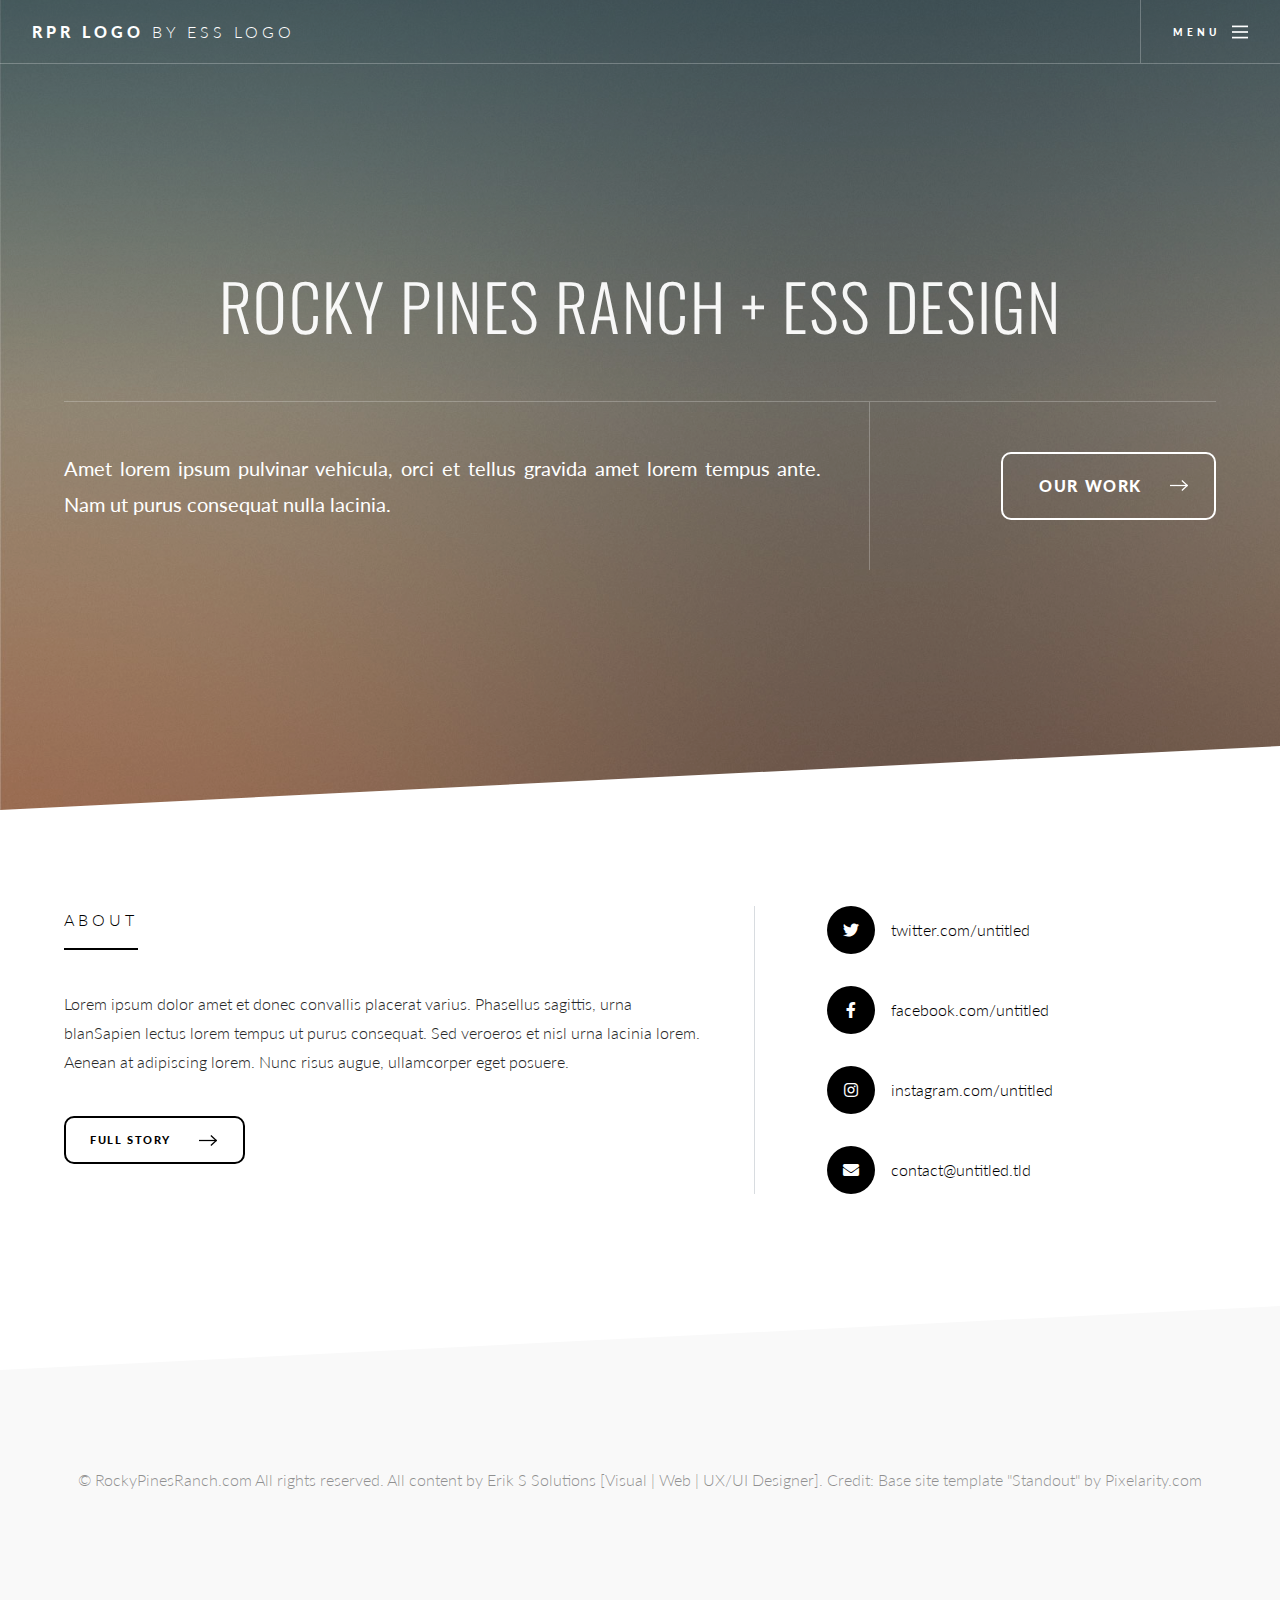
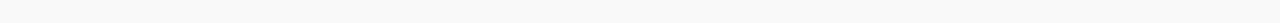
==== commit c80ff275: "Chg'd #banner h1 to center vs justify" ====
--- a/index.html
+++ b/index.html
@@ -6,7 +6,7 @@
 -->
 <html>
 	<head>
-		<title>Untitled</title>
+		<title>Rocky Pines Ranch</title>
 		<meta charset="utf-8" />
 		<meta name="viewport" content="width=device-width, initial-scale=1, user-scalable=no" />
 		<link rel="stylesheet" href="assets/css/main.css" />
@@ -18,7 +18,7 @@
 
 				<!-- Header -->
 					<header id="header" class="alt">
-						<span class="logo"><a href="index.html">Standout <span>by Pixelarity</span></a></span>
+						<span class="logo"><a href="index.html">RPR Logo <span>by ESS Logo</span></a></span>
 						<a href="#menu"><span>Menu</span></a>
 					</header>
 
@@ -39,7 +39,7 @@
 				<!-- Banner -->
 					<section id="banner">
 						<div class="inner">
-							<h1>Lorem ipsum dolor sit amet</h1>
+							<h1>Rocky Pines Ranch + ESS Design</h1>
 							<div class="content">
 								<p>Amet lorem ipsum pulvinar vehicula, orci et tellus gravida amet lorem tempus ante. Nam ut purus consequat nulla lacinia.</p>
 								<ul class="actions special">
@@ -75,7 +75,7 @@
 				<!-- Copyright -->
 					<section class="wrapper style2 copyright">
 						<div class="inner">
-							&copy; Untitled. All rights reserved. Lorem ipsum dolor sit amet.
+							&copy; RockyPinesRanch.com All rights reserved. All content by Erik S Solutions [Visual | Web | UX/UI Designer]. Credit: Base site template "Standout" by Pixelarity.com
 						</div>
 					</section>
 
--- a/assets/css/main.css
+++ b/assets/css/main.css
@@ -195,7 +195,7 @@
 		margin: 0 0 2rem 0;
 	}
 
-	h1, h2, h3, h4, h5, h6 {
+	h1, h2, h3, h4, h5, h6 {c
 		font-weight: 900;
 		letter-spacing: 0.25rem;
 		line-height: 1.5;
@@ -4042,7 +4042,7 @@
 		align-items: center;
 		color: #ffffff;
 		display: flex;
-		justify-content: center;
+		justify-content: space-evenly;
 		min-height: 40rem;
 		min-height: 95vh;
 		position: relative;
@@ -4306,8 +4306,8 @@
 			margin: 0 auto;
 			padding-bottom: 3rem;
 			position: relative;
-			text-align-last: justify;
-			text-align: justify;
+			text-align-last: center;
+			text-align: center;
 			opacity: 0.95;
 		}
 
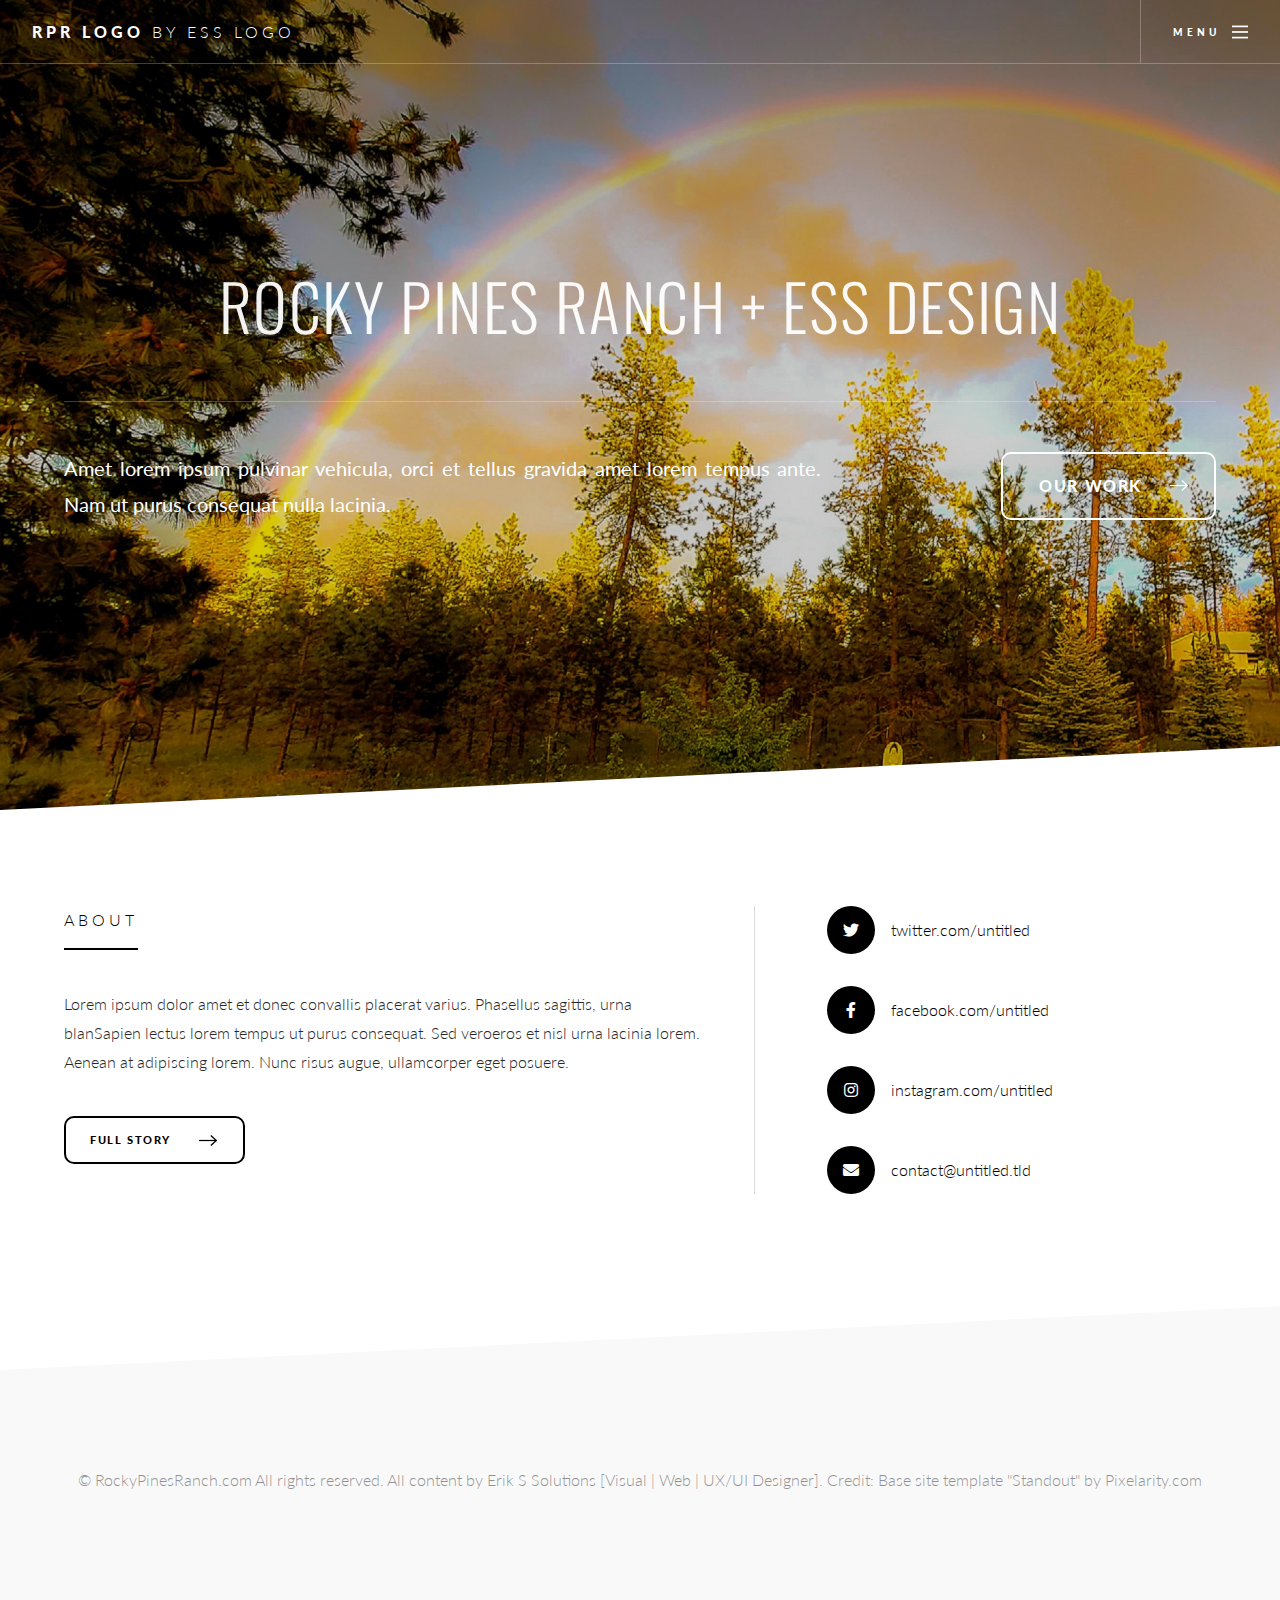
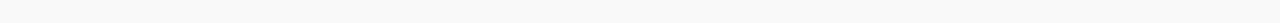
==== commit bf0172ce: "Added About page updated NAVs" ====
--- a/index.html
+++ b/index.html
@@ -29,6 +29,7 @@
 							<ul class="links">
 								<li><a href="index.html">Home</a></li>
 								<li><a href="portfolio.html">Portfolio</a></li>
+								<li><a href="about.html">About</a></li>
 								<li><a href="generic.html">Generic</a></li>
 								<li><a href="elements.html">Elements</a></li>
 							</ul>
--- a/assets/css/main.css
+++ b/assets/css/main.css
@@ -4176,9 +4176,9 @@
 				box-shadow: 0 0 0 1px #ffffff;
 			}
 
-		#banner select {
-			background-image: url("data:image/svg+xml;charset=utf8,%3Csvg xmlns='http://www.w3.org/2000/svg' width='40' height='40' preserveAspectRatio='none' viewBox='0 0 40 40'%3E%3Cpath d='M9.4,12.3l10.4,10.4l10.4-10.4c0.2-0.2,0.5-0.4,0.9-0.4c0.3,0,0.6,0.1,0.9,0.4l3.3,3.3c0.2,0.2,0.4,0.5,0.4,0.9 c0,0.4-0.1,0.6-0.4,0.9L20.7,31.9c-0.2,0.2-0.5,0.4-0.9,0.4c-0.3,0-0.6-0.1-0.9-0.4L4.3,17.3c-0.2-0.2-0.4-0.5-0.4-0.9 c0-0.4,0.1-0.6,0.4-0.9l3.3-3.3c0.2-0.2,0.5-0.4,0.9-0.4S9.1,12.1,9.4,12.3z' fill='rgba(255, 255, 255, 0.25)' /%3E%3C/svg%3E");
-		}
+			#banner select {
+				background-image: url("data:image/svg+xml;charset=utf8,%3Csvg xmlns='http://www.w3.org/2000/svg' width='40' height='40' preserveAspectRatio='none' viewBox='0 0 40 40'%3E%3Cpath d='M9.4,12.3l10.4,10.4l10.4-10.4c0.2-0.2,0.5-0.4,0.9-0.4c0.3,0,0.6,0.1,0.9,0.4l3.3,3.3c0.2,0.2,0.4,0.5,0.4,0.9 c0,0.4-0.1,0.6-0.4,0.9L20.7,31.9c-0.2,0.2-0.5,0.4-0.9,0.4c-0.3,0-0.6-0.1-0.9-0.4L4.3,17.3c-0.2-0.2-0.4-0.5-0.4-0.9 c0-0.4,0.1-0.6,0.4-0.9l3.3-3.3c0.2-0.2,0.5-0.4,0.9-0.4S9.1,12.1,9.4,12.3z' fill='rgba(255, 255, 255, 0.25)' /%3E%3C/svg%3E");
+			}
 
 			#banner select option {
 				color: #ffffff;
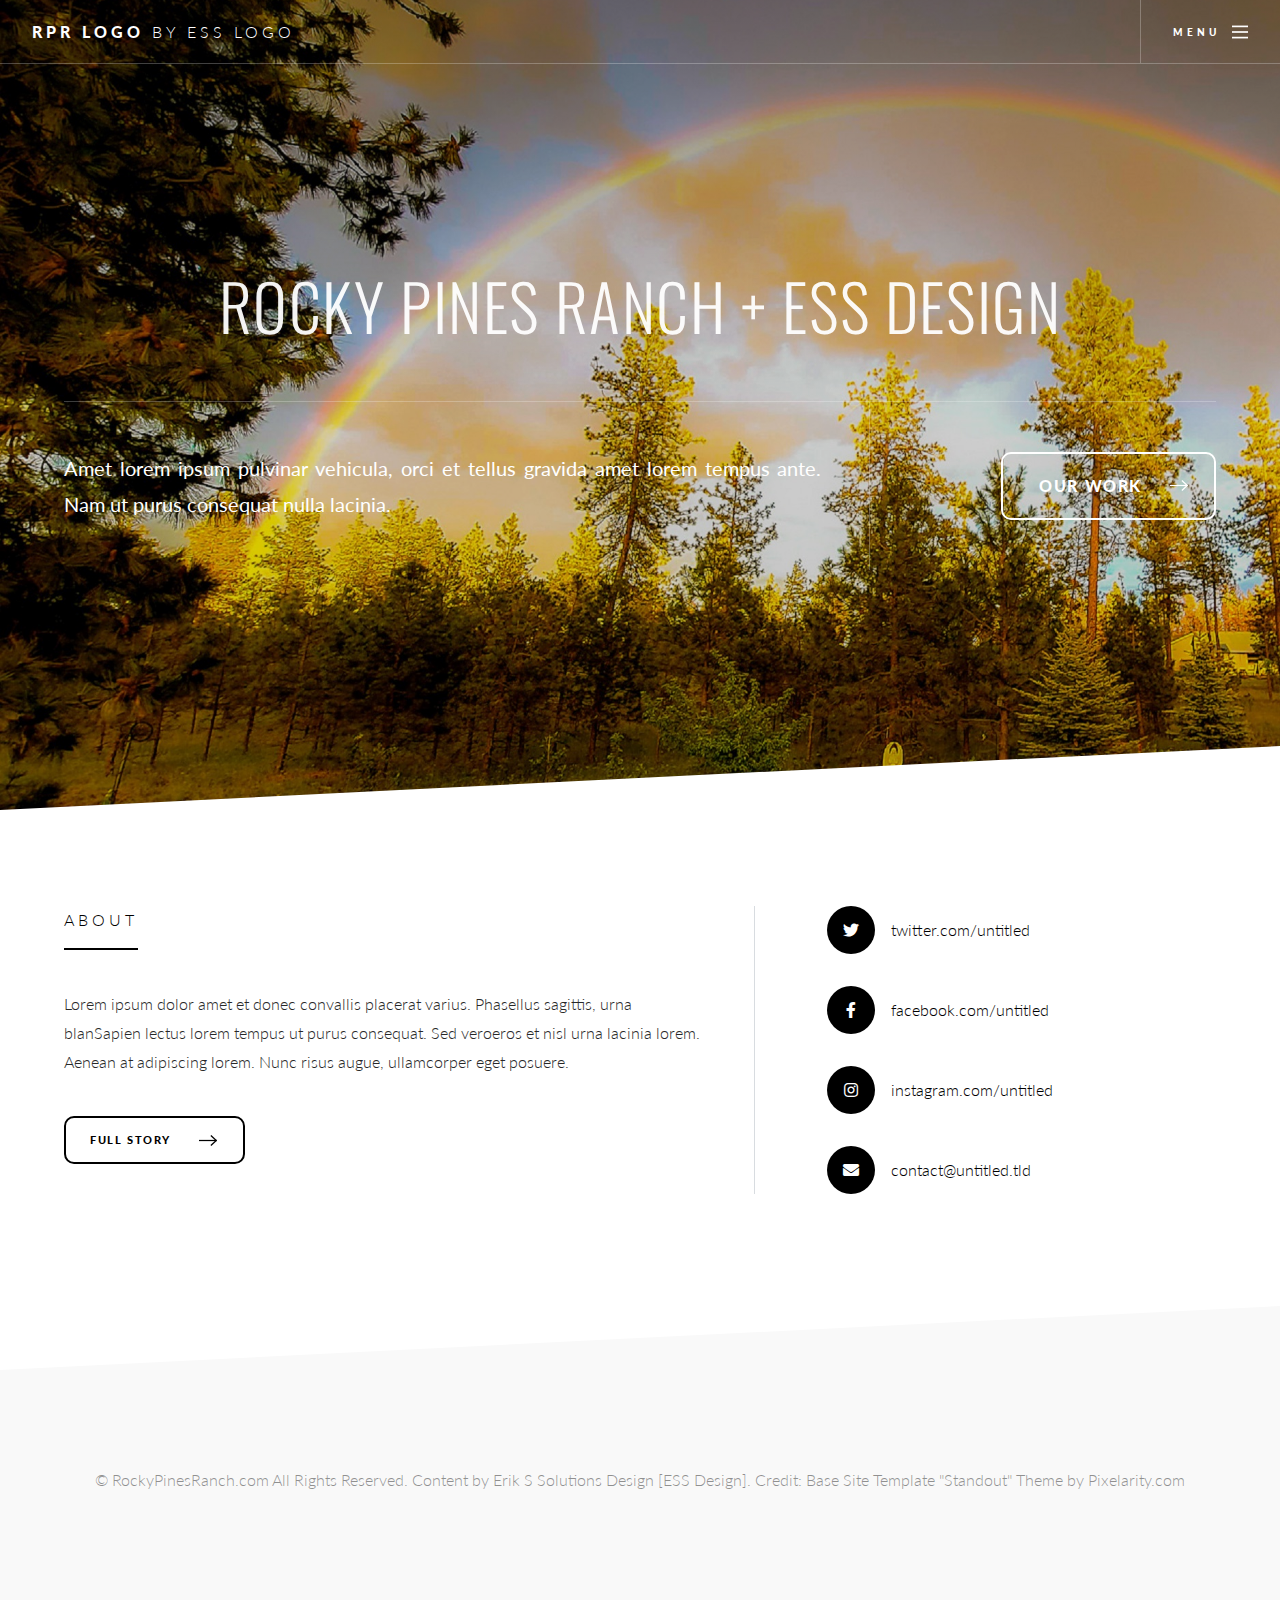
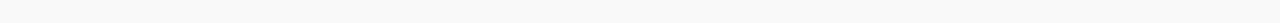
==== commit 06020411: "Added ess-portfolio Updated Navs + Page Links" ====
--- a/index.html
+++ b/index.html
@@ -28,7 +28,8 @@
 							<h2>Menu</h2>
 							<ul class="links">
 								<li><a href="index.html">Home</a></li>
-								<li><a href="portfolio.html">Portfolio</a></li>
+								<li><a href="portfolio.html">Ranch Portfolio</a></li>
+								<li><a href="ess-portfolio.html">ESS Design Portfolio</a></li>
 								<li><a href="about.html">About</a></li>
 								<li><a href="generic.html">Generic</a></li>
 								<li><a href="elements.html">Elements</a></li>
@@ -60,7 +61,7 @@
 									</header>
 									<p>Lorem ipsum dolor amet et donec convallis placerat varius. Phasellus sagittis, urna blanSapien lectus lorem tempus ut purus consequat. Sed veroeros et nisl urna lacinia lorem. Aenean at adipiscing lorem. Nunc risus augue, ullamcorper eget posuere.</p>
 									<ul class="actions">
-										<li><a href="#" class="button next">Full Story</a></li>
+										<li><a href="about.html" class="button next">Full Story</a></li>
 									</ul>
 								</div>
 								<ul class="contact-icons">
@@ -76,7 +77,7 @@
 				<!-- Copyright -->
 					<section class="wrapper style2 copyright">
 						<div class="inner">
-							&copy; RockyPinesRanch.com All rights reserved. All content by Erik S Solutions [Visual | Web | UX/UI Designer]. Credit: Base site template "Standout" by Pixelarity.com
+							&copy; RockyPinesRanch.com All Rights Reserved. Content by Erik S Solutions Design [ESS Design]. Credit: Base Site Template "Standout" Theme by Pixelarity.com
 						</div>
 					</section>
 
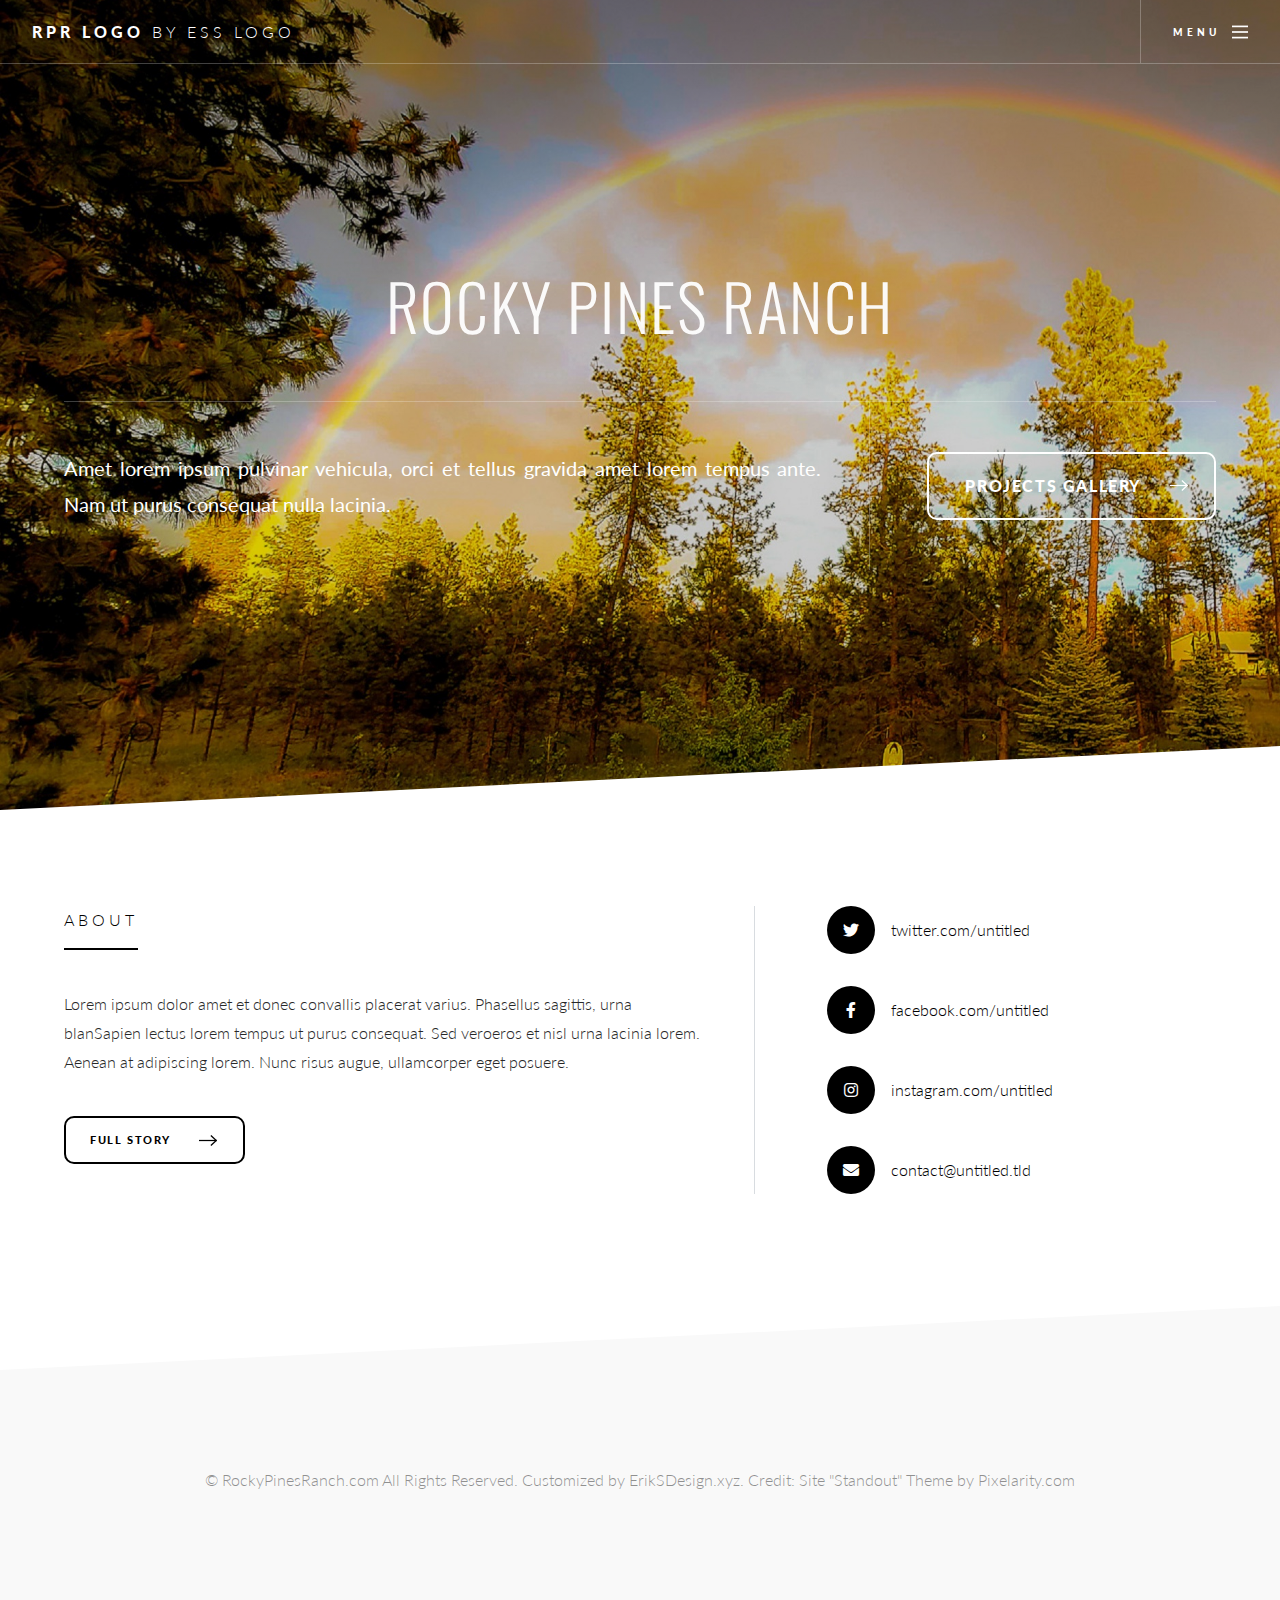
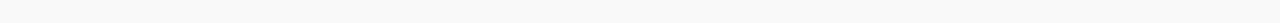
==== commit b24a3a4b: "Updated heads, footers, ess info" ====
--- a/index.html
+++ b/index.html
@@ -28,8 +28,8 @@
 							<h2>Menu</h2>
 							<ul class="links">
 								<li><a href="index.html">Home</a></li>
-								<li><a href="portfolio.html">Ranch Portfolio</a></li>
-								<li><a href="ess-portfolio.html">ESS Design Portfolio</a></li>
+								<li><a href="portfolio.html">Ranch Projects</a></li>
+								<li><a href="ess-portfolio.html">ErikSDesign Studio</a></li>
 								<li><a href="about.html">About</a></li>
 								<li><a href="generic.html">Generic</a></li>
 								<li><a href="elements.html">Elements</a></li>
@@ -41,11 +41,11 @@
 				<!-- Banner -->
 					<section id="banner">
 						<div class="inner">
-							<h1>Rocky Pines Ranch + ESS Design</h1>
+							<h1>Rocky Pines Ranch</h1>
 							<div class="content">
 								<p>Amet lorem ipsum pulvinar vehicula, orci et tellus gravida amet lorem tempus ante. Nam ut purus consequat nulla lacinia.</p>
 								<ul class="actions special">
-									<li><a href="portfolio.html" class="button large next">Our Work</a></li>
+									<li><a href="projects.html" class="button large next">Projects Gallery</a></li>
 								</ul>
 							</div>
 						</div>
@@ -75,11 +75,11 @@
 					</section>
 
 				<!-- Copyright -->
-					<section class="wrapper style2 copyright">
-						<div class="inner">
-							&copy; RockyPinesRanch.com All Rights Reserved. Content by Erik S Solutions Design [ESS Design]. Credit: Base Site Template "Standout" Theme by Pixelarity.com
-						</div>
-					</section>
+				<section class="wrapper style2 copyright">
+					<div class="inner">
+						&copy; RockyPinesRanch.com All Rights Reserved. Customized by ErikSDesign.xyz. Credit: Site "Standout" Theme by Pixelarity.com
+					</div>
+				</section>
 
 			</div>
 
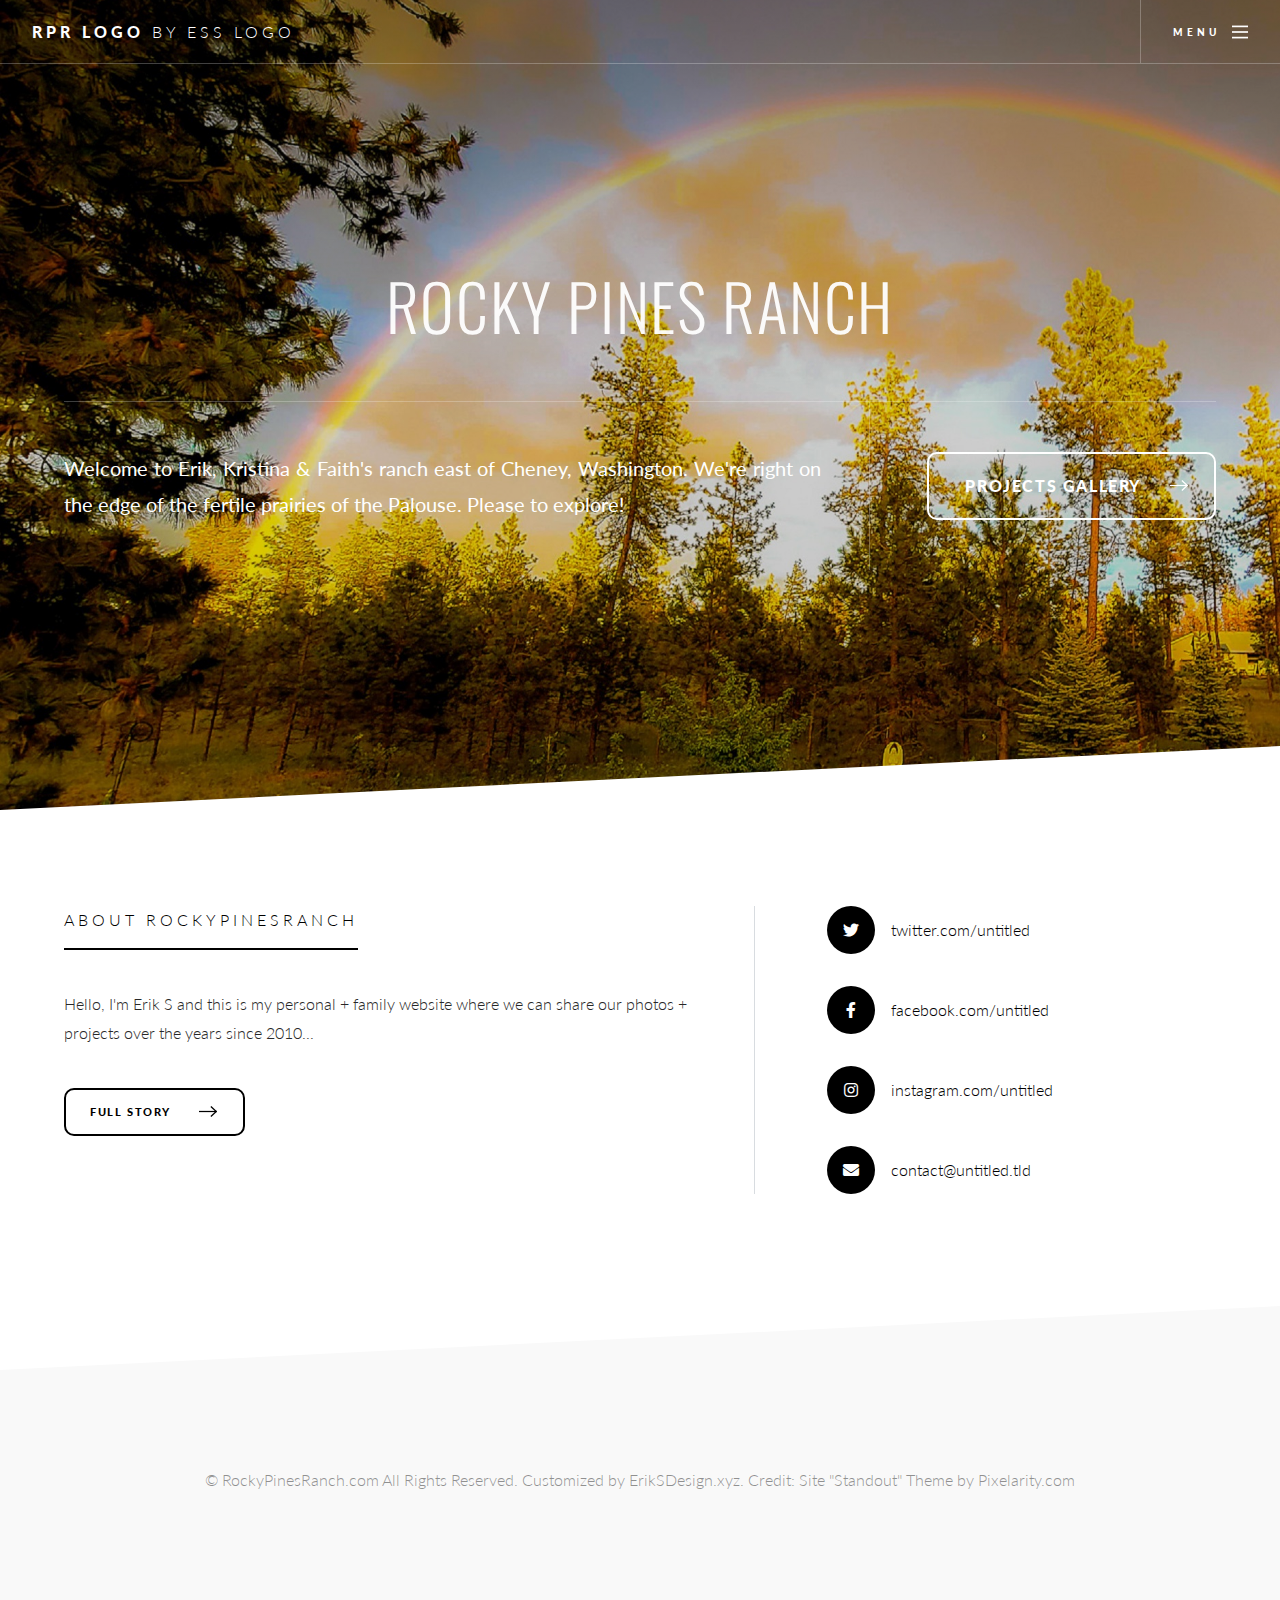
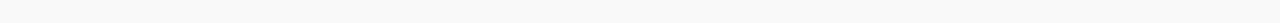
==== commit a0fff0fd: "Renamed pg links + added headers, footers all pgs" ====
--- a/index.html
+++ b/index.html
@@ -28,8 +28,8 @@
 							<h2>Menu</h2>
 							<ul class="links">
 								<li><a href="index.html">Home</a></li>
-								<li><a href="portfolio.html">Ranch Projects</a></li>
-								<li><a href="ess-portfolio.html">ErikSDesign Studio</a></li>
+								<li><a href="projects.html">Ranch Projects</a></li>
+								<li><a href="photo-gallery.html">Photo Gallery</a></li>
 								<li><a href="about.html">About</a></li>
 								<li><a href="generic.html">Generic</a></li>
 								<li><a href="elements.html">Elements</a></li>
@@ -43,7 +43,7 @@
 						<div class="inner">
 							<h1>Rocky Pines Ranch</h1>
 							<div class="content">
-								<p>Amet lorem ipsum pulvinar vehicula, orci et tellus gravida amet lorem tempus ante. Nam ut purus consequat nulla lacinia.</p>
+								<p>Welcome to Erik, Kristina & Faith's ranch east of Cheney, Washington. We're right on the edge of the fertile prairies of the Palouse. Please to explore!</p>
 								<ul class="actions special">
 									<li><a href="projects.html" class="button large next">Projects Gallery</a></li>
 								</ul>
@@ -57,9 +57,9 @@
 							<div class="split">
 								<div class="content">
 									<header>
-										<h2>About</h2>
+										<h2>About RockyPinesRanch</h2>
 									</header>
-									<p>Lorem ipsum dolor amet et donec convallis placerat varius. Phasellus sagittis, urna blanSapien lectus lorem tempus ut purus consequat. Sed veroeros et nisl urna lacinia lorem. Aenean at adipiscing lorem. Nunc risus augue, ullamcorper eget posuere.</p>
+									<p>Hello, I'm Erik S and this is my personal + family website where we can share our photos + projects over the years since 2010...</p>
 									<ul class="actions">
 										<li><a href="about.html" class="button next">Full Story</a></li>
 									</ul>
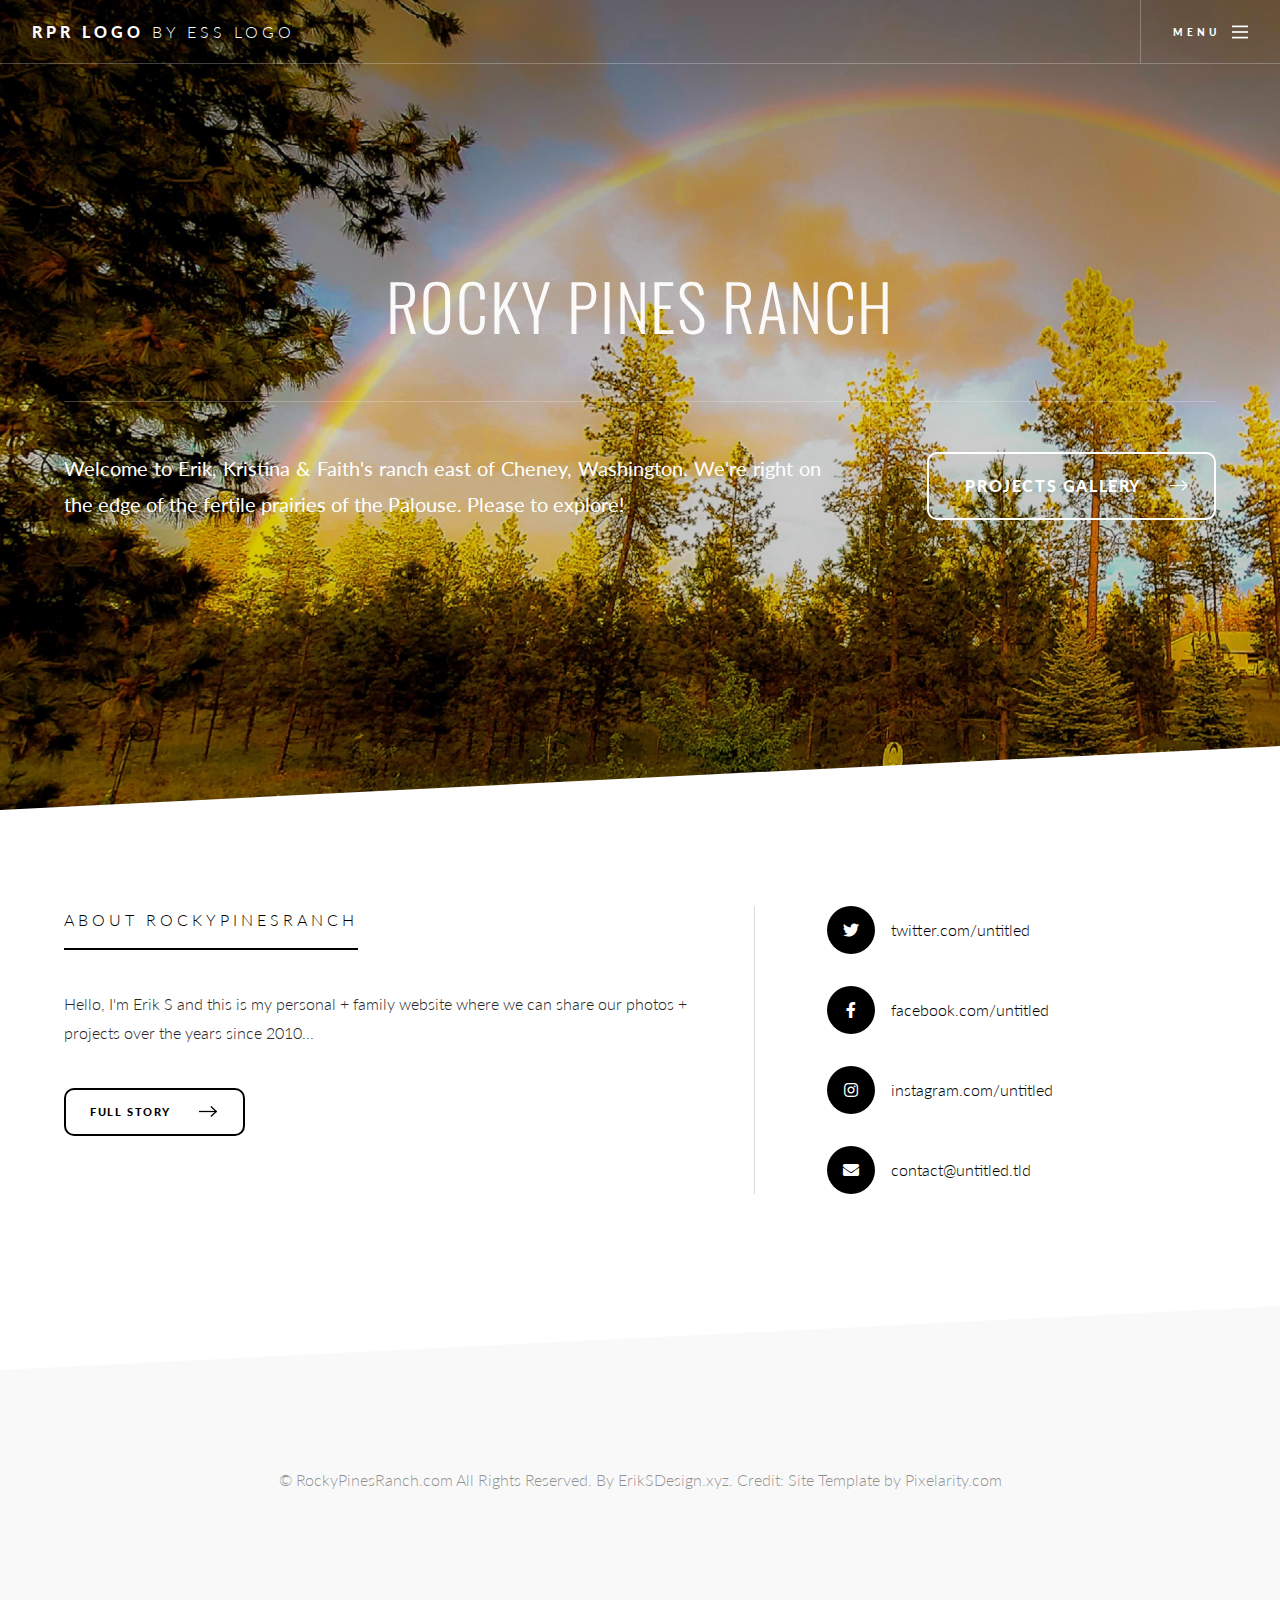
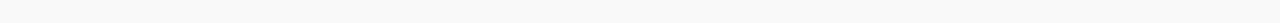
==== commit 80d6e602: "Updated copyright sections" ====
--- a/index.html
+++ b/index.html
@@ -30,7 +30,7 @@
 								<li><a href="index.html">Home</a></li>
 								<li><a href="projects.html">Ranch Projects</a></li>
 								<li><a href="photo-gallery.html">Photo Gallery</a></li>
-								<li><a href="about.html">About</a></li>
+								<li><a href="about.html">About RPR</a></li>
 								<li><a href="generic.html">Generic</a></li>
 								<li><a href="elements.html">Elements</a></li>
 							</ul>
@@ -77,7 +77,7 @@
 				<!-- Copyright -->
 				<section class="wrapper style2 copyright">
 					<div class="inner">
-						&copy; RockyPinesRanch.com All Rights Reserved. Customized by ErikSDesign.xyz. Credit: Site "Standout" Theme by Pixelarity.com
+						&copy; RockyPinesRanch.com All Rights Reserved. By ErikSDesign.xyz. Credit: Site Template by Pixelarity.com
 					</div>
 				</section>
 
